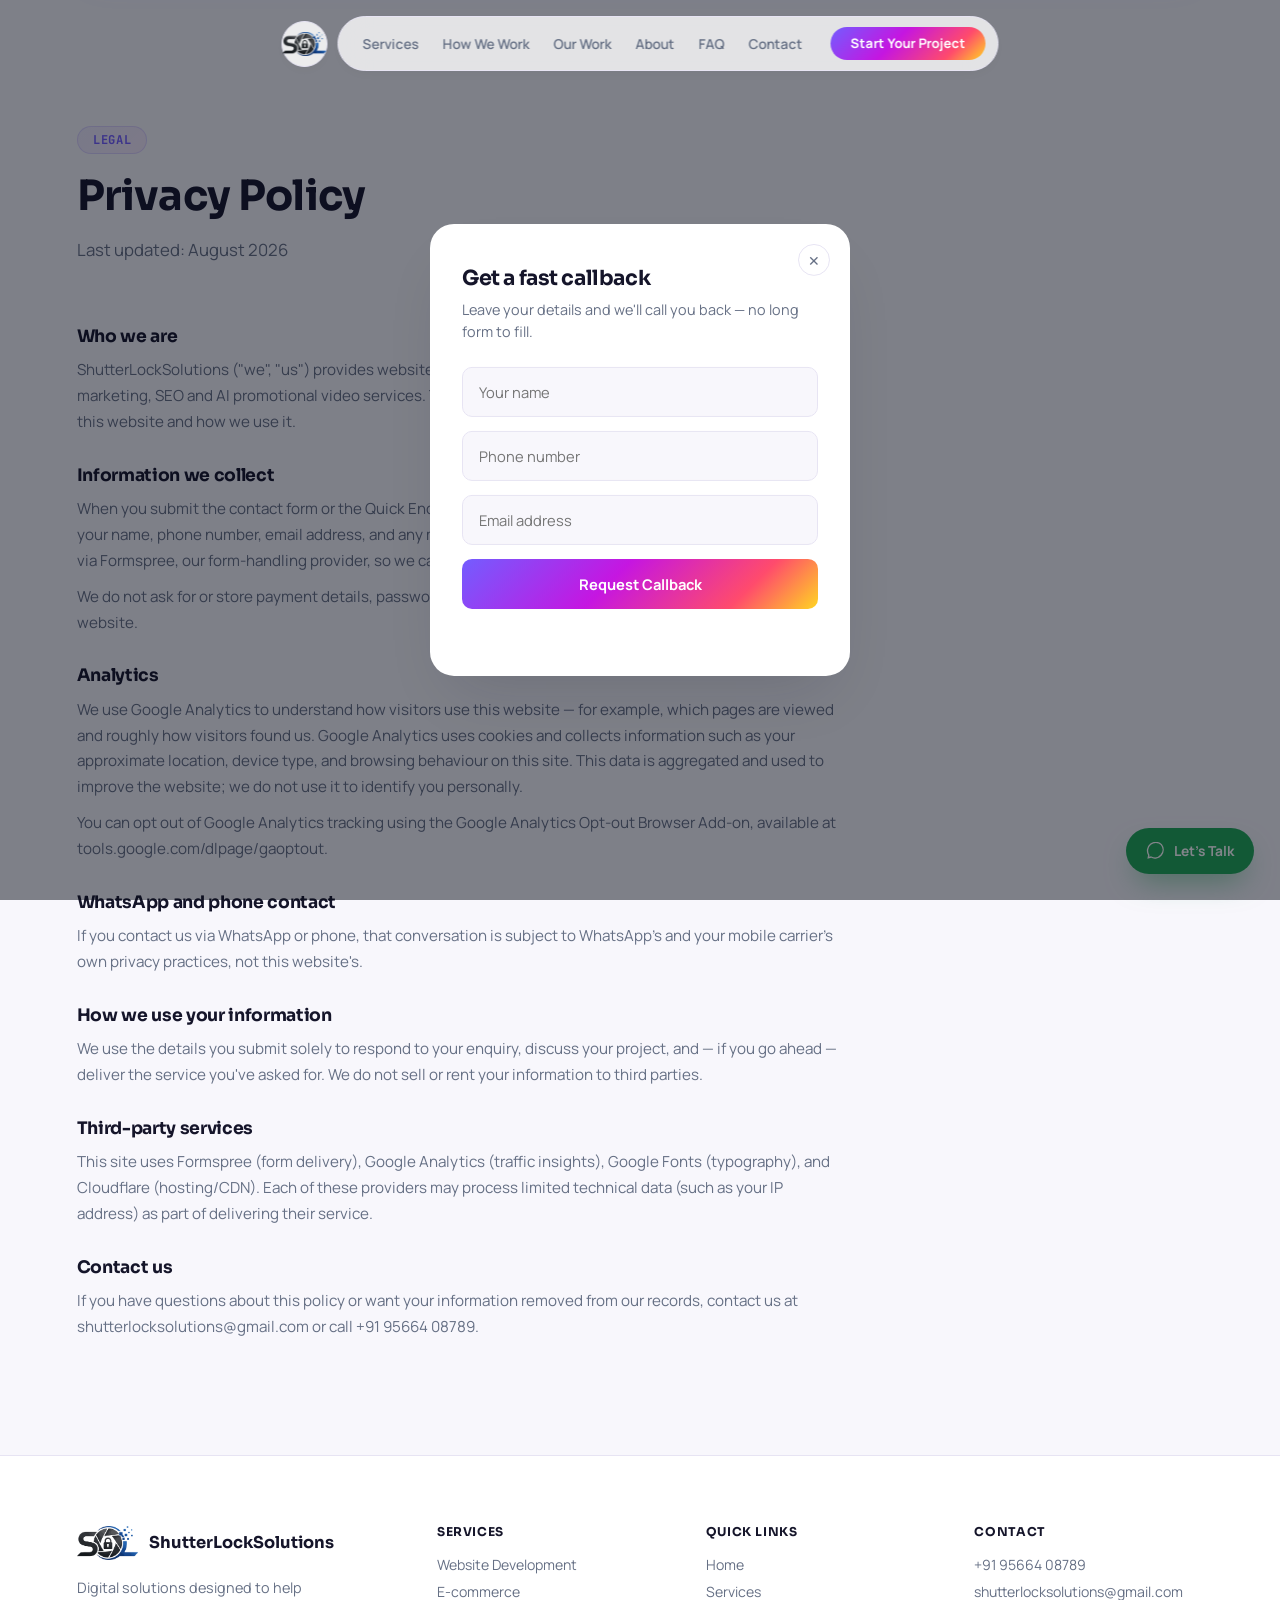
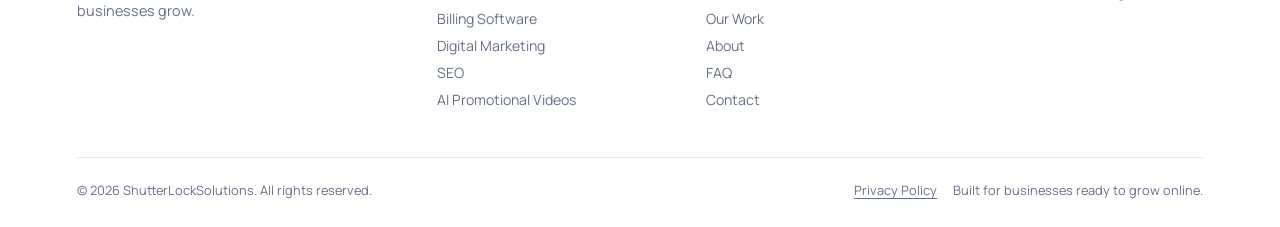
==== privacy/index.html @ b7ab76e3 "Add Privacy Policy page, custom 404 page, and GA4 event tracking" ====
<!DOCTYPE html>
<html lang="en">
<head>
<!-- Google tag (gtag.js) -->
<script async src="https://www.googletagmanager.com/gtag/js?id=G-6SQDJTYTRV"></script>
<script>
  window.dataLayer = window.dataLayer || [];
  function gtag(){dataLayer.push(arguments);}
  gtag('js', new Date());

  gtag('config', 'G-6SQDJTYTRV');
</script>
<meta charset="UTF-8">
<meta name="viewport" content="width=device-width, initial-scale=1.0, viewport-fit=cover">
<meta http-equiv="X-UA-Compatible" content="IE=edge">
<title>Privacy Policy | ShutterLockSolutions</title>
<meta name="description" content="How ShutterLockSolutions collects, uses and protects the information you share with us through this website.">
<meta name="theme-color" content="#060B16">
<link rel="canonical" href="https://shutterlocksolutions.com/privacy/">
<link rel="icon" type="image/png" href="../assets/logo-mark.png">
<meta name="robots" content="noindex, follow">

<!-- Fonts -->
<link rel="preconnect" href="https://fonts.googleapis.com">
<link rel="preconnect" href="https://fonts.gstatic.com" crossorigin>
<link href="https://fonts.googleapis.com/css2?family=Manrope:wght@400;500;600;700;800&family=Sora:wght@500;600;700;800&family=JetBrains+Mono:wght@400;500&display=swap" rel="stylesheet">

<!-- Styles -->
<link rel="stylesheet" href="../css/style.css">
</head>
<body data-page="legal">

<noscript>
  <div style="padding:40px;font-family:sans-serif;max-width:640px;margin:0 auto;text-align:center;">
    <h1>Privacy Policy</h1>
    <p>Please enable JavaScript to view this page, or contact us directly:</p>
    <p>Phone / WhatsApp: +91 95664 08789<br>Email: shutterlocksolutions@gmail.com</p>
  </div>
</noscript>

<div id="legal-mount"></div>
<div id="footer-mount"></div>

<script src="../js/config/content.config.js"></script>
<script src="../js/components/homeSections.js"></script>
<script src="../js/pages/legal.js"></script>
<script src="../js/main.js"></script>
</body>
</html>
---- css/style.css ----
/* ==========================================================================
   RESET / NORMALIZE (minimal, cross-browser safe baseline)
   ========================================================================== */
*, *::before, *::after { box-sizing: border-box; }
html, body, div, span, h1, h2, h3, h4, p, a, ul, li, form, label, button,
input, select, textarea, figure, footer, header, nav, section {
  margin: 0; padding: 0; border: 0; font-size: 100%; vertical-align: baseline;
}
html { -webkit-text-size-adjust: 100%; -ms-text-size-adjust: 100%; }
body { line-height: 1; }
ul { list-style: none; }
button, input, select, textarea {
  font-family: inherit; font-size: inherit; color: inherit;
  -webkit-appearance: none; -moz-appearance: none; appearance: none;
  background: transparent;
}
button { cursor: pointer; }
img, svg { max-width: 100%; display: block; }
a { background-color: transparent; text-decoration: none; color: inherit; }

/* ==========================================================================
   DESIGN TOKENS
   ========================================================================== */
:root{
  /* ---- Color: light studio theme ---- */
  --ink-0:#15152A;   /* dark surface — now used ONLY inside browser-mockup elements, never as a full section background */
  --ink-1:#1E1E38;
  --ink-2:#272746;
  --line-dark:rgba(255,255,255,0.09); /* borders used only inside the dark mockup elements above */
  --white:#FFFFFF;
  --paper:#F8F7FC;         /* primary page background */
  --paper-line:#E7E4F3;    /* subtle lavender border on light surfaces */
  --text-dark:#15152A;     /* primary text */
  --text-soft:#667085;     /* secondary text */
  --text-faint:#98A2B3;    /* tertiary/faint text */
  --blue:#735DFF;          /* brand violet */
  --blue-bright:#C516E1;   /* brand pink/magenta */
  --blue-dim:#5B3FE0;
  --gradient-main:linear-gradient(135deg, #735DFF 0%, #C516E1 42%, #FF4B6C 78%, #FFD522 100%);
  --gradient-soft:linear-gradient(135deg, rgba(115,93,255,0.08), rgba(197,22,225,0.06));

  /* ---- Type scale (8 steps) ---- */
  --fs-display:clamp(2.4rem, 4.6vw, 3.9rem);
  --fs-h2:clamp(1.9rem, 3.3vw, 2.6rem);
  --fs-h3:1.35rem;
  --fs-h4:1.08rem;
  --fs-body-lg:1.05rem;
  --fs-body:0.95rem;
  --fs-sm:0.87rem;
  --fs-xs:0.76rem;

  /* ---- Radius scale ---- */
  --r-sm:10px;
  --r-md:16px;
  --r-lg:24px;
  --r-pill:100px;
  --radius:16px; /* legacy alias — keep so existing rules don't break */

  /* ---- Elevation scale (soft, tuned for shadows on a light background) ---- */
  --shadow-sm:0 4px 14px -6px rgba(21,21,42,0.07);
  --shadow-md:0 16px 34px -18px rgba(21,21,42,0.12);
  --shadow-lg:0 30px 60px -24px rgba(21,21,42,0.16);
  --shadow-accent:0 14px 30px -12px rgba(115,93,255,0.35);

  /* ---- Spacing / layout ---- */
  --section-y:clamp(72px, 9vw, 130px);
  --gutter:6vw;
  --container:1600px;
  --header-h:78px;

  /* ---- Focus ---- */
  --focus-ring:2px solid var(--blue);
}

html{ -webkit-scroll-behavior: smooth; scroll-behavior: smooth; }
section[id], div[id]{ scroll-margin-top: var(--header-h); }

body{
  font-family:'Manrope',-apple-system,BlinkMacSystemFont,'Segoe UI',Roboto,Helvetica,Arial,sans-serif;
  background:var(--paper);
  color:var(--text-dark);
  overflow-x:hidden;
  -webkit-font-smoothing:antialiased;
  -moz-osx-font-smoothing:grayscale;
  text-rendering:optimizeLegibility;
}
h1,h2,h3,h4,.disp{ font-family:'Sora',-apple-system,BlinkMacSystemFont,sans-serif; letter-spacing:-0.02em; }
.mono{ font-family:'JetBrains Mono',Consolas,Menlo,monospace; letter-spacing:0.06em; text-transform:uppercase; }
::selection{ background:var(--blue); color:#fff; }

a:focus-visible, button:focus-visible, input:focus-visible, textarea:focus-visible, select:focus-visible{
  outline:var(--focus-ring); outline-offset:3px;
}
/* Fallback focus ring for browsers without :focus-visible support */
a:focus, button:focus, input:focus, textarea:focus, select:focus{
  outline:var(--focus-ring); outline-offset:3px;
}

@media (prefers-reduced-motion: reduce){
  *{ animation-duration:.01ms !important; animation-iteration-count:1 !important; transition-duration:.01ms !important; transition-delay:0s !important; scroll-behavior:auto !important; }
}

.wrap{ max-width:var(--container); margin:0 auto; padding-left:var(--gutter); padding-right:var(--gutter); }

/* Every full-width section shares the same vertical rhythm. Horizontal
   padding uses max() so the section keeps its full-bleed background while
   its content stays within one container width on very wide screens.
   This is grid/flex-safe (unlike constraining children with max-width). */
.problem, .services, .quiz, .why, .work, .transform, .faq, .contact, .process, .cta-section, .hero{
  padding-left:max(var(--gutter), calc((100% - var(--container)) / 2));
  padding-right:max(var(--gutter), calc((100% - var(--container)) / 2));
}
.problem, .services, .quiz, .why, .work, .transform, .faq, .contact, .process{
  padding-top:var(--section-y); padding-bottom:var(--section-y);
}

/* ==========================================================================
   NAV
   ========================================================================== */
header{
  position:fixed; top:16px; left:50%; z-index:200;
  transform:translateX(-50%);
  display:-webkit-flex; display:flex;
  -webkit-align-items:center; align-items:center;
  gap:10px;
  max-width:94vw;
}
.pill-logo{
  display:-webkit-flex; display:flex; align-items:center; justify-content:center; flex-shrink:0;
  width:46px; height:46px; border-radius:50%;
  background:rgba(255,255,255,0.85); -webkit-backdrop-filter:blur(16px); backdrop-filter:blur(16px);
  border:1px solid var(--paper-line); box-shadow:var(--shadow-sm);
}
.pill-logo .logo-mark{ height:24px; }
.pill-nav{
  display:-webkit-flex; display:flex; align-items:center; gap:28px;
  background:rgba(255,255,255,0.78); -webkit-backdrop-filter:blur(16px); backdrop-filter:blur(16px);
  border:1px solid var(--paper-line); box-shadow:var(--shadow-sm);
  border-radius:100px; padding:10px 12px 10px 24px;
}
.logo{ display:-webkit-flex; display:flex; -webkit-align-items:center; align-items:center; gap:11px; font-family:'Sora',sans-serif; font-weight:700; font-size:1.02rem; color:var(--text-dark); }
.logo-mark{ height:34px; width:auto; object-fit:contain; position:relative; flex-shrink:0; }
nav.desknav ul{ display:-webkit-flex; display:flex; gap:24px; }
nav.desknav a{ font-size:0.85rem; font-weight:600; color:var(--text-soft); transition:color .25s; position:relative; padding-bottom:2px; white-space:nowrap; }
nav.desknav a:hover{ color:var(--text-dark); }
nav.desknav a::after{
  content:''; position:absolute; left:0; bottom:-4px; width:0; height:1.5px; background:var(--blue-bright);
  transition:width .3s cubic-bezier(.16,.8,.24,1);
}
nav.desknav a:hover::after{ width:100%; }
.nav-right{ display:-webkit-flex; display:flex; -webkit-align-items:center; align-items:center; gap:14px; }
.nav-cta{
  background:var(--gradient-main); color:#fff; padding:10px 20px; border-radius:100px; font-weight:700; font-size:0.82rem;
  transition:filter .25s ease, transform .25s ease; white-space:nowrap;
}
.nav-cta:hover{ filter:brightness(1.08); transform:translateY(-2px); }
.burger{ display:none; flex-direction:column; gap:5px; background:none; border:none; padding:8px; }
.burger span{ width:22px; height:2px; background:var(--text-dark); display:block; }
.mobile-menu{
  position:fixed; inset:0; background:var(--white); z-index:300;
  display:-webkit-flex; display:flex; flex-direction:column;
  padding:26px 6vw; transform:translateY(-100%);
  transition:transform .4s cubic-bezier(.2,.8,.2,1);
}
.mobile-menu.open{ transform:translateY(0); }
.mobile-menu .mtop{ display:-webkit-flex; display:flex; justify-content:space-between; align-items:center; margin-bottom:60px; }
.mobile-menu ul{ display:-webkit-flex; display:flex; flex-direction:column; gap:26px; }
.mobile-menu a{ font-family:'Sora',sans-serif; font-size:1.7rem; font-weight:600; color:var(--text-dark); }
.mobile-menu .mcta{ margin-top:auto; text-align:center; }
.close-x{ background:none; border:none; color:var(--text-dark); font-size:1.6rem; padding:8px; }

/* ==========================================================================
   HERO
   ========================================================================== */
.hero{
  position:relative; background:var(--paper); color:var(--text-dark);
  padding-top:calc(var(--header-h) + 48px); padding-bottom:var(--section-y); overflow:hidden;
  display:-webkit-grid; display:grid;
  grid-template-columns:1.02fr 0.98fr; gap:clamp(32px, 5vw, 72px); align-items:center;
  perspective:1200px;
}
.hero::before{
  content:''; position:absolute; inset:0;
  background:
    radial-gradient(ellipse 60% 50% at 82% 18%, rgba(115,93,255,0.14), transparent 60%),
    radial-gradient(ellipse 50% 40% at 8% 90%, rgba(197,22,225,0.08), transparent 60%);
  pointer-events:none;
}
.hero-grid-lines{
  position:absolute; inset:0;
  background-image:linear-gradient(rgba(21,21,42,0.04) 1px, transparent 1px), linear-gradient(90deg, rgba(21,21,42,0.04) 1px, transparent 1px);
  background-size:56px 56px;
  -webkit-mask-image:linear-gradient(to bottom, black, transparent 85%);
  mask-image:linear-gradient(to bottom, black, transparent 85%);
  pointer-events:none;
}
.hero-copy{ position:relative; z-index:2; }
.eyebrow{
  display:-webkit-inline-flex; display:inline-flex; align-items:center; gap:9px;
  font-size:var(--fs-xs); font-weight:700; color:var(--blue-bright);
  padding:8px 16px; border:1px solid rgba(197,22,225,0.30); border-radius:var(--r-pill);
  background:rgba(115,93,255,0.10); margin-bottom:26px;
}
.eyebrow::before{ content:''; width:6px; height:6px; border-radius:50%; background:var(--blue-bright); flex-shrink:0; }
.hero h1{ font-size:var(--fs-display); font-weight:700; line-height:1.06; letter-spacing:-0.025em; margin-bottom:24px; }
/* The rotating service name behaves as its own stable block rather than an
   inline continuation of "...stronger" — it always starts a fresh line
   (display:flex is block-level) and reserves height for two lines using
   the same font-size token and line-height as the headline itself, so
   1-line names (e.g. "SEO") and 2-3 word names (e.g. "AI Promotional
   Videos") both sit centered in the same stable box instead of causing
   the lead paragraph and CTAs below to jump vertically on rotation. */
.hero h1 .accent{
  background:var(--gradient-main); -webkit-background-clip:text; background-clip:text; -webkit-text-fill-color:transparent; color:var(--blue-bright);
  display:-webkit-flex; display:flex; align-items:center;
  line-height:1.06; min-height:calc(var(--fs-display) * 1.06 * 2);
  text-wrap:balance;
  transition:opacity .26s ease, transform .26s ease;
}
.hero h1 .accent.swap-out{ opacity:0; transform:translateY(6px); }
.hero p.lead{ font-size:var(--fs-body-lg); color:var(--text-soft); max-width:500px; line-height:1.7; margin-bottom:34px; }
.hero-actions{ display:-webkit-flex; display:flex; gap:14px; flex-wrap:wrap; margin-bottom:40px; }
.btn-primary{
  background:var(--gradient-main); color:#fff; padding:16px 30px; border-radius:var(--r-pill); font-weight:700; font-size:var(--fs-sm);
  display:-webkit-inline-flex; display:inline-flex; align-items:center; gap:9px;
  transition:transform .3s ease, box-shadow .3s ease, filter .3s ease;
  box-shadow:var(--shadow-accent); border:none;
}
.btn-primary:hover{ filter:brightness(1.08); transform:translateY(-3px); }
.btn-primary:active{ transform:translateY(-1px) scale(.98); }
.btn-outline{
  padding:16px 26px; border-radius:var(--r-pill); font-weight:700; font-size:var(--fs-sm);
  border:1px solid var(--paper-line); color:var(--text-dark); background:var(--white);
  transition:border-color .3s, background .3s, transform .2s ease;
  display:inline-block;
}
.btn-outline:hover{ border-color:var(--blue); background:var(--gradient-soft); }
.btn-outline:active{ transform:scale(.98); }
/* Capability row — reads as a credibility strip under the CTAs. */
.hero-services-inline{
  display:-webkit-flex; display:flex; flex-wrap:wrap; gap:10px 20px;
  padding-top:26px; border-top:1px solid var(--paper-line);
}
.hero-services-inline span{ font-size:var(--fs-xs); color:var(--text-soft); display:-webkit-flex; display:flex; align-items:center; gap:8px; }
.hero-services-inline span::before{ content:''; width:4px; height:4px; border-radius:50%; background:var(--blue-bright); flex-shrink:0; }

.hero-visual{ position:relative; z-index:2; height:auto; transform-style:preserve-3d; transition:transform .3s ease-out; will-change:transform; }
/* Soft focal glow behind the mockup — one controlled decorative element. */
.hero-glow{
  position:absolute; top:6%; right:2%; width:70%; height:70%;
  background:radial-gradient(circle at 50% 50%, rgba(115,93,255,0.16), transparent 68%);
  filter:blur(38px); pointer-events:none;
}
.stack-card{
  position:absolute; border-radius:var(--r-lg); background:var(--ink-2); border:1px solid rgba(255,255,255,0.12);
  box-shadow:var(--shadow-lg);
}
.card-site{
  width:78%; height:298px; top:2%; right:0; overflow:hidden; z-index:2;
  animation:card-fade-in .7s cubic-bezier(.16,.8,.24,1) both, float1 7s ease-in-out infinite;
}
/* Browser chrome makes the mockup read as a real website, not an abstract box. */
.browser-bar{
  display:-webkit-flex; display:flex; align-items:center; gap:12px;
  padding:12px 16px; border-bottom:1px solid rgba(255,255,255,0.09);
  background:rgba(255,255,255,0.03);
}
.browser-dots{ display:-webkit-flex; display:flex; gap:6px; flex-shrink:0; }
.browser-dots span{ width:9px; height:9px; border-radius:50%; background:rgba(255,255,255,0.16); }
.browser-url{
  flex:1; font-family:'JetBrains Mono',monospace; font-size:0.62rem; color:rgba(255,255,255,0.42);
  background:rgba(255,255,255,0.05); border-radius:var(--r-pill); padding:5px 12px;
  white-space:nowrap; overflow:hidden; text-overflow:ellipsis; text-transform:none; letter-spacing:0;
}
.site-body{ padding:20px; }
.card-site .bl, .svc-visual .bl, .card-mobile .bl{ display:block; height:10px; border-radius:5px; background:rgba(255,255,255,0.09); margin-bottom:10px; }
.card-site .bl.w60, .svc-visual .bl.w60{ width:60%; } .card-site .bl.w80, .svc-visual .bl.w80{ width:80%; } .card-site .bl.w40, .svc-visual .bl.w40{ width:40%; }
.card-site .bl.w20, .svc-visual .bl.w20{ width:20%; } .card-site .bl.w30, .svc-visual .bl.w30{ width:30%; }
.card-site .hero-block, .svc-visual .hero-block{
  height:120px; border-radius:var(--r-sm); background:linear-gradient(135deg, rgba(115,93,255,0.35), rgba(115,93,255,0.06));
  margin-top:18px; border:1px solid rgba(197,22,225,0.25); position:relative; overflow:hidden;
  display:-webkit-flex; display:flex; align-items:center; justify-content:center;
}
.card-site .hero-block::before{
  content:'';
  width:80%; height:44px;
  background-image:url("data:image/svg+xml;charset=UTF-8,%3Csvg xmlns='http://www.w3.org/2000/svg' viewBox='0 0 200 60'%3E%3Cpolyline points='0,45 30,38 55,42 80,22 105,28 130,10 160,16 200,4' fill='none' stroke='%23C516E1' stroke-width='3' stroke-linecap='round' stroke-linejoin='round'/%3E%3Ccircle cx='200' cy='4' r='5' fill='%23C516E1'/%3E%3C/svg%3E");
  background-repeat:no-repeat; background-size:contain; background-position:center; opacity:0.9;
}

/* Small gradient artwork sitting behind the ecosystem — the "subtle
   gradient artwork" layer, kept out of the way of the platforms. */
.hero-blob{
  position:absolute; width:210px; height:210px; border-radius:50%;
  background:conic-gradient(from 140deg, rgba(255,213,34,0.22), rgba(255,75,108,0.16), rgba(197,22,225,0.2), rgba(115,93,255,0.2));
  filter:blur(30px); opacity:0.7; top:-6%; left:6%; z-index:1;
}

/* ==========================================================================
   HERO VISUAL — Business Growth ecosystem illustration
   ========================================================================== */
.hero-ecosystem-img{
  position:relative; z-index:2; display:block; width:100%; height:auto;
  filter:drop-shadow(0 24px 40px rgba(21,21,42,0.16));
  animation:card-fade-in .8s cubic-bezier(.16,.8,.24,1) both, hero-img-float 8s ease-in-out infinite;
}
@keyframes hero-img-float{ 0%,100%{ translate:0 0; } 50%{ translate:0 -12px; } }
@media (max-width:980px){
  .hero-ecosystem-img{ max-width:520px; margin:0 auto; animation:card-fade-in .6s ease both; }
}
/* ---- Service-specific hero mockups (one per service icon) ---- */
/* E-commerce: product grid + cart bar */
.sv-mock-products{ display:-webkit-grid; display:grid; grid-template-columns:repeat(3,1fr); gap:10px; margin-bottom:14px; }
.sv-mock-product{ background:rgba(255,255,255,0.04); border:1px solid rgba(255,255,255,0.08); border-radius:var(--r-sm); padding:9px; display:-webkit-flex; display:flex; flex-direction:column; gap:6px; }
.sv-mock-thumb{ display:block; height:38px; border-radius:6px; background:linear-gradient(135deg, rgba(115,93,255,0.35), rgba(197,22,225,0.15)); }
.sv-mock-cartbar{ display:-webkit-flex; display:flex; align-items:center; justify-content:space-between; padding-top:14px; border-top:1px solid rgba(255,255,255,0.08); }
.sv-mock-pill{ width:74px; height:20px; border-radius:var(--r-pill); background:var(--gradient-main); display:block; }

/* Billing: invoice rows + total */
.sv-mock-invoice{ display:-webkit-flex; display:flex; flex-direction:column; gap:12px; margin-bottom:16px; }
.sv-mock-invoice-row{ display:-webkit-flex; display:flex; align-items:center; justify-content:space-between; }
.sv-mock-invoice-total{ display:-webkit-flex; display:flex; align-items:center; justify-content:space-between; padding-top:14px; border-top:1px solid rgba(255,255,255,0.08); }

/* Digital Marketing: social post grid */
.sv-mock-social-grid{ display:-webkit-grid; display:grid; grid-template-columns:repeat(2,1fr); gap:10px; }
.sv-mock-social-card{ background:rgba(255,255,255,0.04); border:1px solid rgba(255,255,255,0.08); border-radius:var(--r-sm); padding:9px; }
.sv-mock-social-media{ display:block; height:46px; border-radius:6px; margin-bottom:8px; background:linear-gradient(135deg, rgba(197,22,225,0.32), rgba(255,213,34,0.18)); }
.sv-mock-social-meta{ display:-webkit-flex; display:flex; align-items:center; justify-content:space-between; gap:8px; }
.sv-mock-heart{ width:12px; height:12px; border-radius:50%; background:var(--blue-bright); flex-shrink:0; opacity:.8; }

/* SEO: search bar + ranked results */
.sv-mock-searchbar{
  display:-webkit-flex; display:flex; align-items:center; gap:10px;
  background:rgba(255,255,255,0.05); border:1px solid rgba(255,255,255,0.1); border-radius:var(--r-pill);
  padding:10px 16px; margin-bottom:16px;
}
.sv-mock-search-icon{ width:14px; height:14px; border-radius:50%; border:2px solid rgba(255,255,255,0.4); flex-shrink:0; }
.sv-mock-results{ display:-webkit-flex; display:flex; flex-direction:column; gap:14px; }
.sv-mock-result{ display:-webkit-flex; display:flex; align-items:flex-start; gap:12px; }
.sv-mock-result-text{ flex:1; min-width:0; }
.sv-mock-rank{
  width:22px; height:22px; border-radius:7px; background:var(--gradient-main); color:#fff; flex-shrink:0;
  display:-webkit-flex; display:flex; align-items:center; justify-content:center;
  font-family:'JetBrains Mono',monospace; font-size:0.68rem; font-weight:700;
}

/* AI Promotional Videos: video frame + waveform */
.sv-mock-videoframe{
  height:120px; border-radius:var(--r-sm); margin-bottom:16px;
  background:linear-gradient(135deg, rgba(115,93,255,0.25), rgba(197,22,225,0.12));
  border:1px solid rgba(255,255,255,0.1);
  display:-webkit-flex; display:flex; align-items:center; justify-content:center;
}
.sv-mock-play{
  width:44px; height:44px; border-radius:50%; background:var(--gradient-main);
  display:-webkit-flex; display:flex; align-items:center; justify-content:center;
  box-shadow:var(--shadow-accent);
}
.sv-mock-waveform{ display:-webkit-flex; display:flex; align-items:center; gap:4px; height:34px; }
.sv-mock-waveform i{ flex:1; background:linear-gradient(to top, var(--blue), var(--blue-bright)); border-radius:3px; opacity:.85; }
/* Three small supporting capability labels — deliberately lightweight
   (not dashboard-style boxes) so the browser mockup stays the one clear
   focal point. Positioned around it without overlapping the copy column. */


@keyframes float1{ 0%,100%{transform:translateY(0);} 50%{transform:translateY(-10px);} }
@keyframes float2{ 0%,100%{transform:translateY(0);} 50%{transform:translateY(8px);} }
@keyframes float3{ 0%,100%{transform:translateY(0);} 50%{transform:translateY(-7px);} }

/* ==========================================================================
   VALUE STRIP
   ========================================================================== */
.value-strip{ background:var(--paper); border-top:1px solid var(--paper-line); padding:30px 0 70px; overflow:hidden; }
.value-strip .wrap{ padding-left:6vw; padding-right:6vw; }
.value-strip .vs-inner{ text-align:center; margin-bottom:34px; }
.value-strip h2{ color:var(--text-dark); font-size:1.4rem; font-weight:600; }

.marquee-wrap{
  overflow:hidden;
  -webkit-mask-image:linear-gradient(to right, transparent, black 8%, black 92%, transparent);
  mask-image:linear-gradient(to right, transparent, black 8%, black 92%, transparent);
}
.marquee-track{
  display:-webkit-flex; display:flex; gap:16px; width:-webkit-max-content; width:max-content;
  animation:marquee-scroll 26s linear infinite;
}
.marquee-track:hover{ animation-play-state:paused; }
@keyframes marquee-scroll{ from{ transform:translateX(0); } to{ transform:translateX(-50%); } }
.marquee-card{
  display:-webkit-inline-flex; display:inline-flex; align-items:center; gap:10px; flex-shrink:0;
  padding:14px 26px 14px 18px; border-radius:100px; border:1px solid var(--paper-line);
  background:var(--white); color:var(--text-dark); font-size:0.88rem; font-weight:600;
  white-space:nowrap; transition:border-color .3s ease, background .3s ease; box-shadow:var(--shadow-sm);
}
.marquee-card:hover{ border-color:rgba(197,22,225,0.4); background:var(--gradient-soft); }
.marquee-card-num{
  font-family:'JetBrains Mono',monospace; font-size:0.68rem; font-weight:600; color:var(--blue-bright);
  width:22px; height:22px; border-radius:50%; background:rgba(197,22,225,0.12);
  display:-webkit-flex; display:flex; align-items:center; justify-content:center; flex-shrink:0;
}
@media (prefers-reduced-motion: reduce){
  .marquee-track{ animation:none; flex-wrap:wrap; width:auto; }
}

/* ==========================================================================
   PROBLEM -> SOLUTION
   ========================================================================== */
.problem{ background:var(--paper); }
.p-head{ max-width:720px; margin-bottom:clamp(40px, 5vw, 64px); }
.p-head .tag{
  color:var(--blue); font-size:var(--fs-xs); font-weight:700; margin-bottom:18px;
  display:-webkit-inline-flex; display:inline-flex; align-items:center;
  padding:7px 15px; border-radius:var(--r-pill);
  background:var(--gradient-soft); border:1px solid rgba(115,93,255,0.18);
}
.p-head h2, .p-head h1{ font-size:var(--fs-h2); font-weight:700; line-height:1.16; color:var(--text-dark); letter-spacing:-0.02em; }
.p-head p{ color:var(--text-soft); margin-top:16px; font-size:var(--fs-body-lg); line-height:1.65; }
/* Centered section headers keep the tag pill centered too. */
.services .p-head, .quiz .p-head, .work .p-head, .transform .p-head, .faq .p-head{ text-align:center; }
.problem-grid{ display:-webkit-grid; display:grid; grid-template-columns:1fr 1fr; gap:1px; background:var(--paper-line); border:1px solid var(--paper-line); border-radius:var(--radius); overflow:hidden; margin-bottom:40px; }
.problem-item{ background:#fff; padding:26px 28px; display:-webkit-flex; display:flex; align-items:flex-start; gap:14px; }
.problem-item .x{ width:22px; height:22px; border-radius:50%; background:rgba(220,38,38,0.08); color:#DC2626; flex-shrink:0; display:-webkit-flex; display:flex; align-items:center; justify-content:center; font-size:0.75rem; font-weight:800; margin-top:2px; }
.problem-item p{ font-size:0.95rem; color:var(--text-soft); font-weight:600; line-height:1.5; }
.solution-banner{
  background:var(--white); border:1px solid var(--paper-line); box-shadow:var(--shadow-md);
  border-radius:var(--r-lg); padding:44px 40px;
  display:-webkit-flex; display:flex; align-items:center; justify-content:space-between; gap:24px; flex-wrap:wrap;
  position:relative; overflow:hidden;
}
.solution-banner::before{ content:''; position:absolute; top:0; left:8%; right:8%; height:3px; background:var(--gradient-main); border-radius:var(--r-pill); }
.solution-banner h3{ color:var(--text-dark); font-size:1.5rem; font-weight:700; max-width:520px; }
.solution-banner span{ color:var(--blue-bright); }

/* ==========================================================================
   SERVICES
   ========================================================================== */
.services{ background:#fff; border-top:1px solid var(--paper-line); border-bottom:1px solid var(--paper-line); }
.services .p-head{ margin-left:auto; margin-right:auto; text-align:center; }

/* True asymmetric bento: one large featured card, a medium-wide card, two
   small stacked cards, and two more medium-wide cards below — not six
   equal boxes in a uniform 3x2 grid. Sizing is assigned by position
   (nth-child) rather than a per-card flag, so the composition is a single
   deliberate layout rather than a repeatable card style. */
.service-grid{
  display:-webkit-grid; display:grid;
  grid-template-columns:repeat(4, 1fr);
  grid-auto-rows:minmax(140px, auto);
  align-items:stretch;
  gap:20px;
}
.service-card:nth-child(1){ grid-column:span 2; grid-row:span 2; } /* Website Development — large anchor */
.service-card:nth-child(2){ grid-column:span 2; grid-row:span 1; } /* E-commerce — medium-wide */
.service-card:nth-child(3){ grid-column:span 1; grid-row:span 1; } /* Billing — small */
.service-card:nth-child(4){ grid-column:span 1; grid-row:span 1; } /* Marketing — small */
.service-card:nth-child(5){ grid-column:span 2; grid-row:span 1; } /* SEO — medium-wide */
.service-card:nth-child(6){ grid-column:span 2; grid-row:span 1; } /* AI Video — medium-wide */

.service-card{
  position:relative; overflow:hidden;
  display:-webkit-flex; display:flex; flex-direction:column;
  padding:26px 26px 24px;
  background:#fff; border:1px solid var(--paper-line); border-radius:var(--r-lg);
  box-shadow:var(--shadow-sm);
  transition:transform .35s cubic-bezier(.16,.8,.24,1), box-shadow .35s cubic-bezier(.16,.8,.24,1), border-color .35s ease;
}
/* Visual anchor: a dark mini UI mockup unique to each service, so the
   card's main visual object is a piece of product UI, not the heading. */
.svc-visual{
  position:relative; background:var(--ink-2); border:1px solid rgba(255,255,255,0.08);
  border-radius:var(--r-md); padding:16px; margin-bottom:18px; overflow:hidden;
}
.service-card:nth-child(1) .svc-visual{ flex:1; min-height:200px; padding:22px; margin-bottom:22px; }
.service-card:nth-child(2) .svc-visual,
.service-card:nth-child(5) .svc-visual,
.service-card:nth-child(6) .svc-visual{ min-height:112px; }
.service-card:nth-child(3) .svc-visual,
.service-card:nth-child(4) .svc-visual{ min-height:0; padding:12px; }
.service-card:nth-child(1) h3{ font-size:var(--fs-h3); }
.service-card:nth-child(3) p, .service-card:nth-child(4) p{ margin-bottom:14px; }
.service-card:nth-child(3) .svc-top, .service-card:nth-child(4) .svc-top{ margin-bottom:14px; }
/* Decorative corner accent — appears on hover, shared by all six cards so
   none of them reads as a different colour or style. */
.service-card::after{
  content:''; position:absolute; top:0; right:0; width:120px; height:120px;
  background:radial-gradient(circle at 100% 0%, rgba(115,93,255,0.14), transparent 70%);
  opacity:0; transition:opacity .35s ease; pointer-events:none;
}
.service-card:hover{ transform:translateY(-6px); box-shadow:var(--shadow-md); border-color:rgba(115,93,255,0.28); }
.service-card:hover::after{ opacity:1; }

.svc-top{
  display:-webkit-flex; display:flex; align-items:center; justify-content:space-between;
  margin-bottom:22px;
}
.svc-badge{
  width:46px; height:46px; border-radius:14px; background:var(--gradient-main); color:#fff;
  display:-webkit-flex; display:flex; align-items:center; justify-content:center; flex-shrink:0;
  box-shadow:var(--shadow-accent);
  transition:transform .35s cubic-bezier(.16,.8,.24,1);
}
.service-card:hover .svc-badge{ transform:scale(1.06) rotate(-4deg); }
.svc-num{ font-family:'JetBrains Mono',monospace; font-size:var(--fs-xs); color:var(--text-faint); font-weight:600; }

.service-card h3{ font-size:var(--fs-h4); font-weight:700; color:var(--text-dark); margin-bottom:10px; letter-spacing:-0.01em; }
.service-card p{ font-size:var(--fs-body); color:var(--text-soft); line-height:1.6; margin-bottom:22px; }

.svc-link{
  margin-top:auto;
  display:-webkit-inline-flex; display:inline-flex; align-items:center; gap:8px;
  font-size:var(--fs-sm); font-weight:700; color:var(--blue);
  transition:gap .3s ease;
}
.service-card:hover .svc-link{ gap:12px; }
.svc-arrow{ display:-webkit-flex; display:flex; align-items:center; }

/* Featured card: the most-requested service gets a tinted surface and a
   gradient top edge. Emphasis only — same structure, spacing and type as
   the rest, so the other five never look secondary. */
.service-card.is-featured{ background:linear-gradient(180deg, rgba(115,93,255,0.05), #fff 55%); border-color:rgba(115,93,255,0.22); }
.service-card.is-featured::before{
  content:''; position:absolute; top:0; left:0; right:0; height:3px;
  background:var(--gradient-main);
}

@media (max-width:980px){
  .service-grid{ grid-template-columns:repeat(2, 1fr); grid-auto-rows:auto; gap:18px; }
  .service-card:nth-child(1){ grid-column:span 2; grid-row:auto; }
  .service-card:nth-child(2),
  .service-card:nth-child(5),
  .service-card:nth-child(6){ grid-column:span 2; grid-row:auto; }
  .service-card:nth-child(3), .service-card:nth-child(4){ grid-column:span 1; grid-row:auto; }
  .service-card:nth-child(1) .svc-visual{ min-height:180px; }
}
@media (max-width:640px){
  .service-grid{ grid-template-columns:1fr; }
  .service-card, .service-card:nth-child(1), .service-card:nth-child(2),
  .service-card:nth-child(3), .service-card:nth-child(4),
  .service-card:nth-child(5), .service-card:nth-child(6){ grid-column:span 1; grid-row:auto; }
  .service-card{ padding:24px 22px 22px; }
  .service-card:nth-child(1) .svc-visual{ min-height:160px; }
}

/* ==========================================================================
   WHY US
   ========================================================================== */
/* ==========================================================================
   QUIZ — "Which service do I need?"
   ========================================================================== */
.quiz{ background:#fff; border-top:1px solid var(--paper-line); border-bottom:1px solid var(--paper-line); }
.quiz .p-head{ margin-left:auto; margin-right:auto; text-align:center; margin-bottom:44px; }
.quiz-card{
  max-width:620px; margin:0 auto; background:#fff; border:1px solid var(--paper-line);
  border-radius:var(--r-lg); padding:44px 38px; box-shadow:var(--shadow-md);
}
.quiz-progress{ display:-webkit-flex; display:flex; gap:8px; justify-content:center; margin-bottom:24px; }
.quiz-progress .dot{ width:8px; height:8px; border-radius:50%; background:var(--paper-line); transition:background .3s ease, transform .3s ease; }
.quiz-progress .dot.active{ background:var(--blue); transform:scale(1.3); }
.quiz-question{ font-size:1.2rem; font-weight:700; color:var(--text-dark); text-align:center; margin-bottom:24px; }
.quiz-options{ display:-webkit-flex; display:flex; flex-direction:column; gap:12px; }
.quiz-option{
  width:100%; text-align:left; padding:16px 20px; border-radius:12px; border:1px solid var(--paper-line);
  background:#fff; font-size:0.95rem; font-weight:600; color:var(--text-dark);
  transition:border-color .25s ease, background .25s ease, transform .2s ease;
}
.quiz-option:hover{ border-color:var(--blue); background:rgba(115,93,255,0.04); }
.quiz-option:active{ transform:scale(.98); }
.quiz-result{ text-align:center; }
.quiz-result h3{ font-size:1.5rem; font-weight:700; color:var(--text-dark); margin-bottom:12px; }
.quiz-result p{ font-size:0.95rem; color:var(--text-soft); line-height:1.6; margin-bottom:28px; }
.quiz-result-actions{ display:-webkit-flex; display:flex; gap:12px; justify-content:center; flex-wrap:wrap; margin-bottom:20px; }
.btn-outline-dark{
  padding:16px 26px; border-radius:100px; font-weight:700; font-size:0.92rem;
  border:1px solid var(--paper-line); color:var(--text-dark); transition:border-color .3s, background .3s, transform .2s ease;
  display:inline-block;
}
.btn-outline-dark:hover{ border-color:var(--blue); background:rgba(115,93,255,0.04); }
.btn-outline-dark:active{ transform:scale(.98); }
.quiz-retake{ font-size:0.85rem; color:var(--text-faint); font-weight:600; text-decoration:underline; text-underline-offset:3px; }
.quiz-retake:hover{ color:var(--blue); }
@media (max-width:560px){
  .quiz-card{ padding:28px 22px; }
  .quiz-result-actions{ flex-direction:column; }
  .quiz-result-actions a{ width:100%; text-align:center; }
}

.why{ background:var(--paper); }
.why-grid{ display:-webkit-grid; display:grid; grid-template-columns:repeat(4,1fr); gap:24px; }
.why-card{
  background:#fff; border:1px solid var(--paper-line); border-radius:var(--r-lg); padding:36px 30px;
  box-shadow:var(--shadow-sm);
  transition:transform .35s cubic-bezier(.16,.8,.24,1), box-shadow .35s cubic-bezier(.16,.8,.24,1), border-color .35s ease;
}
.why-card:hover{ transform:translateY(-6px); box-shadow:var(--shadow-md); border-color:rgba(115,93,255,0.25); }
.why-card .wn{
  font-family:'JetBrains Mono',monospace; font-size:var(--fs-xs); font-weight:700; color:#fff;
  width:40px; height:40px; border-radius:12px; background:var(--gradient-main);
  display:-webkit-flex; display:flex; align-items:center; justify-content:center;
  margin-bottom:22px; box-shadow:var(--shadow-accent);
}
.why-card h3{ font-size:var(--fs-h4); font-weight:700; color:var(--text-dark); margin-bottom:10px; }
.why-card p{ font-size:0.9rem; color:var(--text-soft); line-height:1.55; }

/* ==========================================================================
   PROCESS
   ========================================================================== */
.process{ background:var(--paper); color:var(--text-dark); }
.process .p-head{ margin-left:auto; margin-right:auto; text-align:center; }
.process .p-head h2{ color:var(--text-dark); }
.process .p-head .tag{
  color:var(--blue-bright);
  background:rgba(197,22,225,0.08);
  border-color:rgba(197,22,225,0.22);
}

/* An editorial journey, not four identical cards: a single connecting
   line runs the full width, each node sits directly on it, and alternating
   cards float above/below the line — the vertical offset itself encodes
   step order, which a flat row of equal cards can't. */
.process-track{
  position:relative;
  display:-webkit-grid; display:grid; grid-template-columns:repeat(4,1fr); gap:20px;
  list-style:none; counter-reset:none;
  padding-top:26px;
}
.process-track::before{
  content:''; position:absolute; top:calc(26px + 22px); left:2%; right:2%; height:1.5px;
  background:linear-gradient(90deg, rgba(197,22,225,0.06), rgba(197,22,225,0.4) 15%, rgba(197,22,225,0.4) 85%, rgba(197,22,225,0.06));
}
.process-node{
  position:relative;
  background:var(--white); border:1px solid var(--paper-line); box-shadow:var(--shadow-sm);
  border-radius:var(--r-lg); padding:28px 24px 26px;
  transition:transform .35s cubic-bezier(.16,.8,.24,1), box-shadow .35s ease, border-color .35s ease;
}
.process-node:hover{ transform:translateY(-5px); box-shadow:var(--shadow-md); border-color:rgba(197,22,225,0.28); }
/* Even steps sit lower, breaking the identical-row rhythm while keeping
   every card readable and aligned to the connecting line above. */
.process-node:nth-child(2n){ margin-top:34px; }
/* Small dot marks where each node meets the connecting line. */
.process-node::before{
  content:''; position:absolute; top:-26px; left:24px; width:9px; height:9px; border-radius:50%;
  background:var(--gradient-main); box-shadow:0 0 0 4px var(--paper);
}
.process-node:nth-child(2n)::before{ top:-60px; }
.pn-head{
  display:-webkit-flex; display:flex; align-items:center; justify-content:space-between;
  margin-bottom:20px;
}
.process-node .pdot{
  width:44px; height:44px; border-radius:13px; background:var(--gradient-main); border:none;
  display:-webkit-flex; display:flex; align-items:center; justify-content:center; color:#fff;
  box-shadow:var(--shadow-accent); flex-shrink:0;
  transition:transform .35s cubic-bezier(.16,.8,.24,1);
}
.process-node:hover .pdot{ transform:scale(1.06) rotate(-4deg); }
/* Step number is the primary scan anchor. */
.pnum{
  font-family:'JetBrains Mono',monospace; font-size:1.6rem; font-weight:700; line-height:1;
  background:var(--gradient-main); -webkit-background-clip:text; background-clip:text;
  -webkit-text-fill-color:transparent; color:var(--blue-bright); opacity:.9;
}
.process-node h3{ font-size:var(--fs-h4); font-weight:700; margin-bottom:6px; letter-spacing:-0.01em; color:var(--text-dark); }
.pn-label{
  display:block; font-size:var(--fs-xs); font-weight:600; color:var(--blue-bright);
  margin-bottom:10px;
}
.process-node p{ font-size:var(--fs-sm); color:var(--text-soft); line-height:1.6; }

@media (max-width:980px){
  .process-track{ grid-template-columns:repeat(2,1fr); }
  .process-track::before{ top:26px; bottom:auto; left:4%; right:4%; height:auto; width:auto; }
  .process-node:nth-child(2n){ margin-top:34px; }
  .process-node:nth-child(n+3){ margin-top:54px; }
}
@media (max-width:640px){
  .process-track{ grid-template-columns:1fr; gap:26px; padding-top:0; }
  /* Vertical journey on mobile: a single connecting line down the left,
     each node's dot sits on it — offsets are dropped since there's no
     row to break out of. */
  .process-track::before{
    top:0; bottom:0; left:24px; right:auto; width:1.5px; height:auto;
    background:linear-gradient(180deg, rgba(197,22,225,0.06), rgba(197,22,225,0.4) 10%, rgba(197,22,225,0.4) 90%, rgba(197,22,225,0.06));
  }
  .process-node, .process-node:nth-child(2n), .process-node:nth-child(n+3){ margin-top:0; margin-left:24px; }
  .process-node::before, .process-node:nth-child(2n)::before{ top:50%; left:-30px; transform:translateY(-50%); }
}

/* ==========================================================================
   WORK
   ========================================================================== */
.work{ background:#fff; border-bottom:1px solid var(--paper-line); }
.work .p-head{ margin:0 auto clamp(40px, 5vw, 64px); text-align:center; }

/* ---- Featured case study ---- */
.case-study{
  display:-webkit-grid; display:grid; grid-template-columns:1.4fr 0.6fr;
  gap:clamp(32px, 4.5vw, 64px); align-items:center; text-align:left;
}
.cs-visual{ position:relative; }
/* Layered framing: a soft offset panel + gradient glow behind the browser
   frame, so the real screenshot reads as the section's dominant object. */
.cs-visual::before{
  content:''; position:absolute; inset:22px -18px -22px 18px; border-radius:var(--r-lg);
  background:var(--gradient-soft); border:1px solid var(--paper-line); z-index:0;
}
.cs-visual::after{
  content:''; position:absolute; top:10%; left:-8%; width:60%; height:60%; z-index:0;
  background:radial-gradient(circle, rgba(115,93,255,0.16), transparent 70%); filter:blur(30px);
}
.cs-frame{
  position:relative; z-index:1; border-radius:var(--r-lg); overflow:hidden;
  background:var(--ink-1); border:1px solid rgba(255,255,255,0.10); box-shadow:var(--shadow-lg);
  transition:transform .4s cubic-bezier(.16,.8,.24,1);
}
.case-study:hover .cs-frame{ transform:translateY(-6px); }
/* Stylised catalogue screen — an abstract representation, not a screenshot. */
.cs-screen{ padding:18px; background:var(--ink-0); }
/* Real project screenshot — sits directly under the browser bar, same
   frame as the abstract fallback so both render identically otherwise. */
.cs-screenshot{ display:block; width:100%; height:auto; }
.cs-shop-head{ display:-webkit-flex; display:flex; align-items:center; justify-content:space-between; margin-bottom:16px; }
.cs-pillbar{ width:74px; height:16px; border-radius:var(--r-pill); background:var(--gradient-main); opacity:.85; }
.cs-line{ display:block; height:8px; border-radius:4px; background:rgba(255,255,255,0.11); }
.cs-line.w80{ width:80%; } .cs-line.w40{ width:40%; } .cs-line.w30{ width:30%; }
.cs-products{ display:-webkit-grid; display:grid; grid-template-columns:repeat(3,1fr); gap:12px; }
.cs-product{
  background:rgba(255,255,255,0.04); border:1px solid rgba(255,255,255,0.07);
  border-radius:var(--r-sm); padding:10px; display:-webkit-flex; display:flex; flex-direction:column; gap:7px;
}
.cs-thumb{
  display:block; height:44px; border-radius:6px;
  background:linear-gradient(135deg, rgba(115,93,255,0.30), rgba(197,22,225,0.12));
}
.cs-cartbar{
  margin-top:16px; padding-top:14px; border-top:1px solid rgba(255,255,255,0.08);
  display:-webkit-flex; display:flex; align-items:center; justify-content:space-between;
}
.cs-cta{ width:88px; height:22px; border-radius:var(--r-pill); background:var(--gradient-main); }

/* ---- Case study info ---- */
.cs-info .cs-tag{
  color:var(--blue); font-size:var(--fs-xs); font-weight:700; margin-bottom:16px;
  display:-webkit-inline-flex; display:inline-flex; align-items:center;
  padding:7px 15px; border-radius:var(--r-pill);
  background:var(--gradient-soft); border:1px solid rgba(115,93,255,0.18);
}
.cs-info h3{ font-size:var(--fs-h2); font-weight:700; color:var(--text-dark); letter-spacing:-0.02em; line-height:1.15; }
.cs-category{ font-size:var(--fs-sm); font-weight:700; color:var(--blue); margin-top:8px; }
.cs-desc{ font-size:var(--fs-body); color:var(--text-soft); line-height:1.7; margin-top:16px; }
.cs-caps{ display:-webkit-flex; display:flex; flex-wrap:wrap; gap:8px; margin-top:22px; list-style:none; }
.cs-caps li{
  font-size:var(--fs-xs); font-weight:600; color:var(--text-dark);
  padding:7px 13px; border-radius:var(--r-pill);
  background:var(--paper); border:1px solid var(--paper-line);
}
.cs-meta{
  display:-webkit-grid; display:grid; grid-template-columns:repeat(3,1fr); gap:18px;
  margin-top:26px; padding-top:22px; border-top:1px solid var(--paper-line);
}
.cs-meta dt{ font-size:var(--fs-xs); color:var(--text-faint); font-weight:600; text-transform:uppercase; letter-spacing:.05em; margin-bottom:5px; }
/* dd carries a UA default margin-inline-start:40px that the global reset
   doesn't cover (no dl/dt/dd in it) — zero it here to keep scope tight. */
.cs-meta dd{ font-size:var(--fs-sm); color:var(--text-dark); font-weight:700; margin:0; }
.cs-cta-btn{ margin-top:28px; }

@media (max-width:980px){
  /* Mobile order: heading (section) -> visual -> info -> CTA */
  .case-study{ grid-template-columns:1fr; gap:32px; }
  .cs-visual::before{ inset:14px -10px -14px 10px; }
  .cs-meta{ gap:14px; }
}
@media (max-width:560px){
  .cs-products{ grid-template-columns:repeat(2,1fr); }
  .cs-meta{ grid-template-columns:1fr; text-align:left; }
  .cs-cta-btn{ width:100%; justify-content:center; }
}
.work-empty{ max-width:620px; margin:0 auto; padding:60px 40px; text-align:center; border:1px dashed var(--paper-line); border-radius:var(--r-lg); background:linear-gradient(160deg, #fff, var(--paper)); }
.work-empty .wmark{ width:52px; height:52px; margin:0 auto 24px; border-radius:14px; background:rgba(115,93,255,0.08); display:-webkit-flex; display:flex; align-items:center; justify-content:center; }
.work-empty h3{ font-size:1.3rem; font-weight:700; color:var(--text-dark); margin-bottom:12px; }
.work-empty p{ font-size:0.95rem; color:var(--text-soft); line-height:1.6; max-width:440px; margin:0 auto 26px; }
.work-grid{ display:-webkit-grid; display:grid; grid-template-columns:repeat(auto-fit,minmax(260px,1fr)); gap:20px; text-align:left; }
.work-card{
  background:#fff; border:1px solid var(--paper-line); border-radius:var(--r-lg); padding:32px;
  box-shadow:var(--shadow-sm);
  display:block; transition:transform .3s cubic-bezier(.16,.8,.24,1), box-shadow .3s cubic-bezier(.16,.8,.24,1), border-color .3s ease;
}
a.work-card:hover{ transform:translateY(-6px); box-shadow:var(--shadow-md); border-color:rgba(115,93,255,0.3); }
.work-card h3{ font-size:1.15rem; font-weight:700; color:var(--text-dark); margin-bottom:10px; }
.work-card p{ font-size:0.92rem; color:var(--text-soft); line-height:1.55; }
.work-card-link{ display:inline-block; margin-top:16px; font-size:0.85rem; font-weight:700; color:var(--blue); }

/* ==========================================================================
   TRANSFORMATION
   ========================================================================== */
/* ==========================================================================
   AI VIDEO (homepage teaser)
   ========================================================================== */
.ai-video{ background:#fff; padding:var(--section-y) 6vw; border-top:1px solid var(--paper-line); border-bottom:1px solid var(--paper-line); overflow:hidden; }
.av-grid{
  max-width:var(--container); margin:0 auto;
  display:-webkit-grid; display:grid; grid-template-columns:0.95fr 1.05fr; gap:clamp(32px, 4.5vw, 64px); align-items:center;
}
.av-visual{ position:relative; }
.av-frame{
  position:relative; z-index:2;
  background:var(--ink-2); border:1px solid rgba(255,255,255,0.1); border-radius:var(--r-lg);
  padding:22px; box-shadow:var(--shadow-lg);
}
/* Vertical reel preview — a second, smaller device layer that shows the
   AI-video output is native to short-form/social formats, floating over
   the main frame rather than a lone flat panel. */
.av-reel{
  position:absolute; z-index:3; right:-8%; bottom:-12%; width:100px; height:176px;
  background:var(--ink-0); border:1px solid rgba(255,255,255,0.16); border-radius:16px;
  padding:10px 8px; box-shadow:var(--shadow-lg);
  display:-webkit-flex; display:flex; flex-direction:column;
  animation:card-fade-in .7s cubic-bezier(.16,.8,.24,1) .2s both, float3 7s ease-in-out infinite;
}
.av-reel .reel-fill{
  flex:1; border-radius:10px;
  background:linear-gradient(160deg, rgba(197,22,225,0.45), rgba(115,93,255,0.15));
  display:-webkit-flex; display:flex; align-items:center; justify-content:center;
}
.av-reel .reel-play{ width:26px; height:26px; border-radius:50%; background:rgba(255,255,255,0.9); display:-webkit-flex; display:flex; align-items:center; justify-content:center; }
.av-reel .reel-bar{ height:4px; border-radius:2px; background:rgba(255,255,255,0.16); margin-top:8px; }
/* Floating capability chip — echoes the hero capsules so the AI-video
   layer reads as part of the same visual system. */
.av-chip{
  position:absolute; z-index:4; left:-6%; top:10%;
  display:-webkit-inline-flex; display:inline-flex; align-items:center; gap:8px;
  padding:9px 15px 9px 9px; border-radius:var(--r-pill);
  background:rgba(20,15,17,0.7); border:1px solid rgba(255,255,255,0.14);
  -webkit-backdrop-filter:blur(10px); backdrop-filter:blur(10px);
  box-shadow:var(--shadow-md); font-size:var(--fs-xs); font-weight:700; color:#fff; white-space:nowrap;
  animation:card-fade-in .7s cubic-bezier(.16,.8,.24,1) .35s both, float2 8s ease-in-out infinite;
}
.av-chip .dot{ width:8px; height:8px; border-radius:50%; background:#FFD522; flex-shrink:0; }
@media (max-width:560px){ .av-reel, .av-chip{ display:none; } }
.av-info .tag{
  color:var(--blue); font-size:var(--fs-xs); font-weight:700; margin-bottom:16px;
  display:-webkit-inline-flex; display:inline-flex; align-items:center;
  padding:7px 15px; border-radius:var(--r-pill);
  background:var(--gradient-soft); border:1px solid rgba(115,93,255,0.18);
}
.av-info h2{ font-size:var(--fs-h2); font-weight:700; line-height:1.15; color:var(--text-dark); letter-spacing:-0.02em; }
.av-accent{
  background:var(--gradient-main); -webkit-background-clip:text; background-clip:text; -webkit-text-fill-color:transparent; color:var(--blue-bright);
}
.av-info p{ color:var(--text-soft); font-size:var(--fs-body-lg); line-height:1.7; margin-top:16px; max-width:520px; }
.av-caps{ margin-top:22px; margin-bottom:28px; }

@media (max-width:900px){
  .av-grid{ grid-template-columns:1fr; }
}

.transform{ background:var(--paper); }
.transform .p-head{ text-align:center; margin-left:auto; margin-right:auto; }
.tf-row{ display:-webkit-grid; display:grid; grid-template-columns:1fr auto 1fr; gap:20px; align-items:center; }
.tf-panel{ border-radius:var(--radius); padding:40px 32px; min-height:260px; }
.tf-before{ background:#fff; border:1px solid var(--paper-line); }
.tf-before .lbl{ color:var(--text-faint); }
/* "After" keeps its visual distinction from "before" via a soft tinted
   background + accent border, instead of a full dark panel. */
.tf-after{
  background:var(--gradient-soft);
  border:1.5px solid rgba(197,22,225,0.35);
  color:var(--text-dark);
}
.tf-after .lbl{ color:var(--blue-bright); }
.tf-panel .lbl{ font-size:0.75rem; font-weight:700; margin-bottom:20px; display:block; }
.tf-panel h3{ font-size:var(--fs-h3); font-weight:700; margin-bottom:16px; color:var(--text-dark); }
.tf-panel ul{ display:-webkit-flex; display:flex; flex-direction:column; gap:10px; }
.tf-before ul li{ font-size:0.9rem; color:var(--text-soft); padding-left:20px; position:relative; }
.tf-before ul li::before{ content:'—'; position:absolute; left:0; color:var(--text-faint); }
.tf-after ul li{ font-size:0.9rem; color:var(--text-dark); padding-left:22px; position:relative; }
.tf-after ul li::before{ content:'✓'; position:absolute; left:0; color:var(--blue-bright); font-weight:700; }
.tf-arrow{ width:44px; height:44px; border-radius:50%; background:var(--blue); display:-webkit-flex; display:flex; align-items:center; justify-content:center; flex-shrink:0; }

/* ==========================================================================
   FAQ
   ========================================================================== */
.faq{ background:#fff; border-top:1px solid var(--paper-line); }
.faq .p-head{ margin-left:auto; margin-right:auto; text-align:center; }
.faq-list{ max-width:800px; margin:0 auto; border-top:1px solid var(--paper-line); }
.faq-item{ border-bottom:1px solid var(--paper-line); }
.faq-q{
  width:100%; background:none; border:none; text-align:left; padding:26px 6px;
  display:-webkit-flex; display:flex; align-items:center; justify-content:space-between; gap:20px;
  font-family:'Sora',sans-serif; font-size:1.02rem; font-weight:600; color:var(--text-dark);
  transition:color .25s ease;
}
.faq-q:hover{ color:var(--blue); }
.faq-q .plus{
  width:28px; height:28px; border-radius:50%; border:1px solid var(--paper-line); flex-shrink:0;
  display:-webkit-flex; display:flex; align-items:center; justify-content:center; position:relative;
  transition:border-color .3s ease, background .3s ease;
}
.faq-q .plus::before, .faq-q .plus::after{ content:''; position:absolute; background:var(--text-dark); transition:transform .35s ease, background .3s ease; }
.faq-q .plus::before{ width:10px; height:1.5px; }
.faq-q .plus::after{ width:1.5px; height:10px; }
.faq-item[data-open="true"] .faq-q .plus{ background:var(--blue); border-color:var(--blue); }
.faq-item[data-open="true"] .faq-q .plus::before, .faq-item[data-open="true"] .faq-q .plus::after{ background:#fff; }
.faq-item[data-open="true"] .faq-q .plus::after{ transform:rotate(90deg) scaleY(0); }
.faq-item[data-open="true"] .faq-q{ color:var(--blue); }
.faq-a-wrap{ display:-webkit-grid; display:grid; grid-template-rows:0fr; transition:grid-template-rows .35s ease; }
.faq-item[data-open="true"] .faq-a-wrap{ grid-template-rows:1fr; }
.faq-a-inner{ overflow:hidden; }
.faq-a{ padding:0 6px 26px; padding-right:48px; font-size:0.95rem; color:var(--text-soft); line-height:1.65; }

/* ==========================================================================
   CTA
   ========================================================================== */
.cta-section{ background:var(--paper); color:var(--text-dark); padding-top:var(--section-y); padding-bottom:var(--section-y); position:relative; overflow:hidden; }
.cta-section::before{ content:''; position:absolute; inset:0; background:radial-gradient(ellipse 60% 60% at 50% 0%, rgba(115,93,255,0.12), transparent 65%); }
/* Large rounded container so the closing CTA reads as a deliberate panel
   rather than just another full-bleed band. */
.cta-section .inner{
  position:relative; z-index:2; max-width:820px; margin:0 auto; text-align:center;
  padding:clamp(40px, 5vw, 64px) clamp(24px, 4vw, 56px);
  background:var(--white); border:1px solid var(--paper-line);
  border-radius:var(--r-lg); box-shadow:var(--shadow-lg);
}
/* Single controlled accent: a gradient hairline along the top edge. */
.cta-section .inner::before{
  content:''; position:absolute; top:0; left:12%; right:12%; height:2px;
  background:var(--gradient-main); border-radius:var(--r-pill);
}
.cta-section h2{ font-size:var(--fs-h2); font-weight:700; margin-bottom:18px; letter-spacing:-0.02em; line-height:1.15; color:var(--text-dark); }
.cta-section p{ color:var(--text-soft); font-size:var(--fs-body-lg); line-height:1.65; margin:0 auto 36px; max-width:560px; }
.cta-actions{ display:-webkit-flex; display:flex; gap:14px; justify-content:center; flex-wrap:wrap; }

/* ==========================================================================
   CONTACT
   ========================================================================== */
.contact{ background:#fff; display:-webkit-grid; display:grid; grid-template-columns:0.92fr 1.08fr; gap:clamp(36px, 4.5vw, 64px); align-items:start; }
/* Grid items default to min-width:auto, which stops them shrinking below
   their longest unbreakable content — the email address was forcing the
   whole section wider than the viewport at 320px. */
.contact > *{ min-width:0; }
.contact-left{ display:-webkit-flex; display:flex; flex-direction:column; min-width:0; }
.contact .p-head{ margin-bottom:32px; }
.contact-details{ display:-webkit-flex; display:flex; flex-direction:column; }
.cdrow{ display:-webkit-flex; display:flex; gap:16px; padding:18px 0; border-bottom:1px solid var(--paper-line); align-items:center; min-width:0; }
.cdrow > div{ min-width:0; }
.cdrow:first-of-type{ padding-top:0; }
.cdrow .ic{ width:44px; height:44px; border-radius:12px; background:rgba(115,93,255,0.08); display:-webkit-flex; display:flex; align-items:center; justify-content:center; flex-shrink:0; }
.cdrow small{ display:block; font-size:var(--fs-xs); color:var(--text-faint); font-weight:600; margin-bottom:3px; text-transform:uppercase; letter-spacing:.05em; }
/* The email address has no natural break point — allow it to wrap on
   narrow viewports rather than widening the layout. `break-word` first as
   a broadly-supported fallback (Safari <15.4 doesn't know `anywhere`). */
.cdrow a{ font-size:var(--fs-body-lg); font-weight:700; color:var(--text-dark); overflow-wrap:break-word; overflow-wrap:anywhere; }
.cdrow a:hover{ color:var(--blue); }

.contact-reassure{ list-style:none; margin-top:28px; display:-webkit-flex; display:flex; flex-direction:column; gap:12px; }
.contact-reassure li{
  display:-webkit-flex; display:flex; align-items:flex-start; gap:10px;
  font-size:var(--fs-sm); color:var(--text-soft); line-height:1.55;
}
.contact-reassure li svg{ flex-shrink:0; margin-top:2px; }

/* ---- Enquiry form ---- */
form.enquiry{
  background:var(--paper); border:1px solid var(--paper-line); border-radius:var(--r-lg);
  padding:clamp(26px, 3vw, 38px); box-shadow:var(--shadow-sm);
  display:-webkit-flex; display:flex; flex-direction:column; gap:18px;
}
.field-grid{ display:-webkit-grid; display:grid; grid-template-columns:1fr 1fr; gap:16px; }
/* Full-width fields (select, textarea) span both columns. */
.field{ grid-column:span 2; display:-webkit-flex; display:flex; flex-direction:column; gap:7px; min-width:0; }
.field-half{ grid-column:span 1; }
.field label{ font-size:var(--fs-xs); font-weight:700; color:var(--text-dark); letter-spacing:.01em; }
.field label .req{ color:var(--blue); }
form.enquiry input, form.enquiry select, form.enquiry textarea{
  width:100%; max-width:100%; padding:14px 16px; border:1px solid var(--paper-line); border-radius:var(--r-sm); background:#fff;
  font-family:'Manrope',sans-serif; font-size:var(--fs-body); color:var(--text-dark);
  transition:border-color .25s, box-shadow .25s;
}
form.enquiry textarea{ resize:vertical; }
form.enquiry select{
  background-image:url("data:image/svg+xml;charset=UTF-8,%3Csvg xmlns='http://www.w3.org/2000/svg' viewBox='0 0 12 8'%3E%3Cpath fill='%237A6B66' d='M1 1l5 5 5-5'/%3E%3C/svg%3E");
  background-repeat:no-repeat; background-position:right 16px center; background-size:12px 8px; padding-right:40px;
}
form.enquiry input:hover, form.enquiry select:hover, form.enquiry textarea:hover{ border-color:rgba(115,93,255,0.35); }
form.enquiry input:focus, form.enquiry select:focus, form.enquiry textarea:focus{
  border-color:var(--blue); box-shadow:0 0 0 3px rgba(115,93,255,0.14);
}
/* Validation feedback only after the user has actually interacted.
   :user-invalid is the correct selector here — the older
   :not(:placeholder-shown):invalid trick would misfire, because these
   fields no longer carry placeholders (they use visible labels). */
form.enquiry input:user-invalid,
form.enquiry select:user-invalid,
form.enquiry textarea:user-invalid{ border-color:#DC2626; }
form.enquiry button{
  background:var(--gradient-main); color:#fff; border:none; padding:16px; border-radius:var(--r-sm);
  font-weight:700; font-size:var(--fs-sm); transition:filter .3s, transform .2s ease;
}
form.enquiry button:hover{ filter:brightness(1.08); transform:translateY(-2px); }
form.enquiry button:active{ transform:translateY(0) scale(.99); }
form.enquiry button:disabled{ opacity:0.7; cursor:not-allowed; transform:none; }
.form-required-note{ font-size:var(--fs-xs); color:var(--text-faint); margin-top:-4px; }
.form-submit-note{ font-size:var(--fs-xs); color:var(--text-soft); text-align:center; }
.form-status{ font-size:var(--fs-sm); line-height:1.5; min-height:1.2em; }
.form-status-success{ color:#0F9D58; font-weight:600; }
.form-status-error{ color:#DC2626; font-weight:600; }

@media (max-width:980px){
  /* Mobile order: contact info first, then the form. */
  .contact{ grid-template-columns:1fr; }
}
@media (max-width:560px){
  .field-grid{ grid-template-columns:1fr; }
  .field, .field-half{ grid-column:span 1; }
}

/* ==========================================================================
   FOOTER
   ========================================================================== */
footer{ background:var(--white); color:var(--text-soft); padding:70px 6vw 30px; border-top:1px solid var(--paper-line); }
.foot-grid{ display:-webkit-grid; display:grid; grid-template-columns:1.4fr 1fr 1fr 1fr; gap:40px; padding-bottom:50px; border-bottom:1px solid var(--paper-line); }
.foot-brand .logo{ margin-bottom:16px; }
.foot-brand p{ font-size:0.9rem; max-width:280px; line-height:1.6; }
footer h3{ color:var(--text-dark); font-size:var(--fs-xs); font-weight:700; margin-bottom:18px; text-transform:uppercase; letter-spacing:.05em; }
footer ul{ display:-webkit-flex; display:flex; flex-direction:column; gap:11px; }
footer ul a{ font-size:0.88rem; transition:color .25s; }
footer ul a:hover{ color:var(--blue); }
.foot-bottom{ display:-webkit-flex; display:flex; justify-content:space-between; align-items:center; padding-top:26px; flex-wrap:wrap; gap:12px; font-size:0.8rem; }

/* ==========================================================================
   WHATSAPP FLOAT
   ========================================================================== */
.wa-float{
  position:fixed; bottom:26px; right:26px; z-index:150;
  display:-webkit-flex; display:flex; align-items:center; gap:10px; background:#1FAA57; color:#fff; padding:14px 20px; border-radius:100px;
  box-shadow:0 14px 30px -10px rgba(31,170,87,0.55); font-weight:700; font-size:0.86rem;
  transition:transform .3s ease;
  animation:wa-in .5s cubic-bezier(.16,.8,.24,1) .4s both;
}
.wa-float:hover{ transform:translateY(-3px); }
.wa-float:active{ transform:scale(.96); }
@keyframes wa-in{ from{ opacity:0; transform:translateY(14px) scale(.92); } to{ opacity:1; transform:translateY(0) scale(1); } }

/* ==========================================================================
   STICKY MOBILE CALL + WHATSAPP BAR (mobile only)
   ========================================================================== */
.mobile-cta-bar{ display:none; }
@media (max-width:768px){
  .mobile-cta-bar{
    display:-webkit-flex; display:flex; position:fixed; left:0; right:0; bottom:0; z-index:170;
    background:#fff; border-top:1px solid var(--paper-line); box-shadow:0 -8px 24px -12px rgba(0,0,0,0.15);
    padding:10px 10px calc(10px + env(safe-area-inset-bottom, 0px));
    gap:10px;
  }
  .mcb-btn{
    flex:1; display:-webkit-flex; display:flex; align-items:center; justify-content:center; gap:8px;
    padding:13px 10px; border-radius:10px; font-weight:700; font-size:0.88rem;
    transition:transform .2s ease, opacity .2s ease;
  }
  .mcb-btn:active{ transform:scale(.97); opacity:0.9; }
  .mcb-call{ background:var(--paper); color:var(--text-dark); border:1px solid var(--paper-line); }
  .mcb-wa{ background:#1FAA57; color:#fff; }
  /* Keep the floating round WhatsApp button for desktop/tablet only —
     on mobile the sticky bar already covers WhatsApp, avoiding a duplicate. */
  .wa-float{ display:none; }
  /* Prevent the bar from covering the last bit of page content (footer). */
  body{ padding-bottom:64px; }
}

/* ==========================================================================
   QUICK ENQUIRY — center-screen popup shown automatically on arrival
   ========================================================================== */
.qe-overlay{
  position:fixed; inset:0; background:rgba(6,11,22,0.5); z-index:155;
  opacity:0; pointer-events:none; transition:opacity .3s ease;
}
.qe-overlay.open{ opacity:1; pointer-events:auto; }
.qe-panel{
  position:fixed; top:50%; left:50%; transform:translate(-50%, -50%) scale(0.96); z-index:160;
  width:min(420px, 92vw); max-height:calc(100vh - 48px);
  background:#fff; border-radius:var(--r-lg); box-shadow:var(--shadow-lg);
  padding:36px 32px; overflow-y:auto;
  opacity:0; pointer-events:none;
  transition:opacity .3s cubic-bezier(.16,.8,.24,1), transform .3s cubic-bezier(.16,.8,.24,1);
  display:-webkit-flex; display:flex; flex-direction:column;
}
.qe-panel.open{ opacity:1; transform:translate(-50%, -50%) scale(1); pointer-events:auto; }
.qe-panel h3{ font-size:1.3rem; font-weight:700; color:var(--text-dark); margin:8px 0 10px; padding-right:30px; }
.qe-lead{ font-size:0.9rem; color:var(--text-soft); line-height:1.55; margin-bottom:24px; }
.qe-close{
  position:absolute; top:20px; right:20px; width:32px; height:32px; border-radius:50%;
  border:1px solid var(--paper-line); background:#fff; color:var(--text-soft); font-size:0.9rem;
  display:-webkit-flex; display:flex; align-items:center; justify-content:center; transition:border-color .25s, color .25s;
}
.qe-close:hover{ border-color:var(--blue); color:var(--blue); }
.qe-form{ display:-webkit-flex; display:flex; flex-direction:column; gap:14px; }
.qe-form input{
  width:100%; padding:14px 16px; border:1px solid var(--paper-line); border-radius:10px; background:var(--paper);
  font-family:'Manrope',sans-serif; font-size:0.92rem; color:var(--text-dark); transition:border-color .25s;
}
.qe-form input:focus{ outline:none; border-color:var(--blue); background:#fff; }
.qe-form button{
  background:var(--gradient-main); color:#fff; border:none; padding:15px; border-radius:10px;
  font-weight:700; font-size:0.92rem; transition:filter .3s;
}
.qe-form button:hover{ filter:brightness(1.08); }
.qe-form button:disabled{ opacity:0.7; cursor:not-allowed; }
@media (max-width:560px){
  .qe-panel{ padding:28px 22px; width:min(420px, 90vw); }
}

/* ==========================================================================
   SCROLL REVEAL
   ========================================================================== */
.reveal{ opacity:0; transform:translateY(18px); transition:opacity .6s cubic-bezier(.16,.8,.24,1), transform .6s cubic-bezier(.16,.8,.24,1); }
.reveal.in{ opacity:1; transform:translateY(0); }

/* Staggered entrance for repeated grid/list items — subtle, not flashy */
.problem-grid .reveal:nth-child(1),.why-grid .reveal:nth-child(1),.process-track .reveal:nth-child(1),.service-grid .reveal:nth-child(1){ transition-delay:0s; }
.problem-grid .reveal:nth-child(2),.why-grid .reveal:nth-child(2),.process-track .reveal:nth-child(2),.service-grid .reveal:nth-child(2){ transition-delay:.06s; }
.problem-grid .reveal:nth-child(3),.why-grid .reveal:nth-child(3),.process-track .reveal:nth-child(3),.service-grid .reveal:nth-child(3){ transition-delay:.12s; }
.problem-grid .reveal:nth-child(4),.why-grid .reveal:nth-child(4),.process-track .reveal:nth-child(4),.service-grid .reveal:nth-child(4){ transition-delay:.18s; }
.problem-grid .reveal:nth-child(5),.service-grid .reveal:nth-child(5){ transition-delay:.24s; }
.problem-grid .reveal:nth-child(6),.service-grid .reveal:nth-child(6){ transition-delay:.3s; }

/* ==========================================================================
   RESPONSIVE BREAKPOINTS
   ========================================================================== */
@media (max-width:980px){
  nav.desknav, .nav-cta{ display:none; }
  .burger{ display:-webkit-flex; display:flex; }
  .pill-nav{ padding:6px; }
  /* The centred fixed-header trick (left:50% + translateX) works when the
     header is one wide pill, but once nav links are hidden the remaining
     logo+burger group is narrow — centering that group visually strands
     the logo in the middle of the screen instead of pinning it to the
     edge. Pin the header to both viewport edges instead so the logo sits
     left and the burger sits right, like a normal mobile bar. */
  header{
    left:16px; right:16px; transform:none; max-width:none;
    justify-content:space-between;
  }
  /* Tablet/mobile hero: single column, text first. The visual switches from
     an absolutely-positioned floating composition to a normal stacked flow,
     so cards can never overlap the copy or push past the viewport. */
  .hero{ grid-template-columns:1fr; padding-top:calc(var(--header-h) + 28px); align-items:start; }
  .hero p.lead{ max-width:none; }
  .hero-visual{
    height:auto; transform:none !important;
    display:-webkit-flex; display:flex; flex-direction:column; gap:16px;
  }
  .hero-glow{ display:none; }
  .stack-card{ position:relative; inset:auto; width:100% !important; animation:card-fade-in .6s ease both; }
  .card-site{ height:auto; }
  .marquee-card{ padding:11px 20px 11px 14px; font-size:0.82rem; }
  .problem-grid{ grid-template-columns:1fr; }
  .why-grid{ grid-template-columns:1fr 1fr; }
  .tf-row{ grid-template-columns:1fr; }
  .tf-arrow{ margin:0 auto; transform:rotate(90deg); }
  .contact{ grid-template-columns:1fr; }
  .foot-grid{ grid-template-columns:1fr 1fr; }
}
@media (max-width:560px){
  .hero, .value-strip, .problem, .services, .why, .process, .work, .transform, .faq, .cta-section, .contact{ padding-left:6vw; padding-right:6vw; }
  .why-grid{ grid-template-columns:1fr; }
  .foot-grid{ grid-template-columns:1fr; }
  .wa-float span.wa-text{ display:none; }
  .faq-a{ padding-right:6px; }
}

/* ==========================================================================
   LEGAL PAGE (Privacy Policy) — additive only, reuses homepage tokens
   ========================================================================== */
.legal-body{ max-width:760px; display:-webkit-flex; display:flex; flex-direction:column; gap:32px; }
.legal-block h3{ font-size:var(--fs-h4); font-weight:700; color:var(--text-dark); margin-bottom:12px; }
.legal-block p{ font-size:var(--fs-body); color:var(--text-soft); line-height:1.7; margin-bottom:10px; }
.legal-block p:last-child{ margin-bottom:0; }

/* ==========================================================================
   SERVICE PAGES (additive only — reuses homepage tokens & components)
   ========================================================================== */
.breadcrumbs{ background:var(--paper); padding:calc(var(--header-h) + 10px) 6vw 14px; }
.breadcrumbs ol{ display:-webkit-flex; display:flex; flex-wrap:wrap; align-items:center; gap:8px; list-style:none; }
.breadcrumbs li{ font-size:0.82rem; color:var(--text-faint); font-weight:600; }
.breadcrumbs li a{ color:var(--text-soft); transition:color .25s ease; }
.breadcrumbs li a:hover{ color:var(--blue); }
.breadcrumbs li[aria-current="page"]{ color:var(--text-dark); }

.service-hero{ padding-top:36px; }
.service-hero .hero-visual{ height:300px; }
.service-hero .card-site{ position:relative; top:0; right:0; width:100%; height:100%; padding:22px; }
.service-hero .browser-dots{ margin-bottom:16px; }

.service-solution{ background:var(--paper); padding:0 6vw 120px; }

.benefits-panel{ max-width:820px; margin:0 auto; }
.benefits-panel ul{ display:-webkit-grid; display:grid; grid-template-columns:1fr 1fr; gap:14px 28px; }

@media (max-width:980px){
  .service-hero{ padding-top:28px; }
  .benefits-panel ul{ grid-template-columns:1fr; }
}
@media (max-width:560px){
  .breadcrumbs{ padding-top:calc(var(--header-h) + 6px); }
}

/* Small-height / landscape phones: reduce hero top padding */
@media (max-height:480px) and (orientation:landscape){
  .hero{ padding-top:110px; }
}

/* Print: hide floating/interactive chrome */
@media print{
  header, .wa-float, .mobile-menu{ display:none !important; }
}
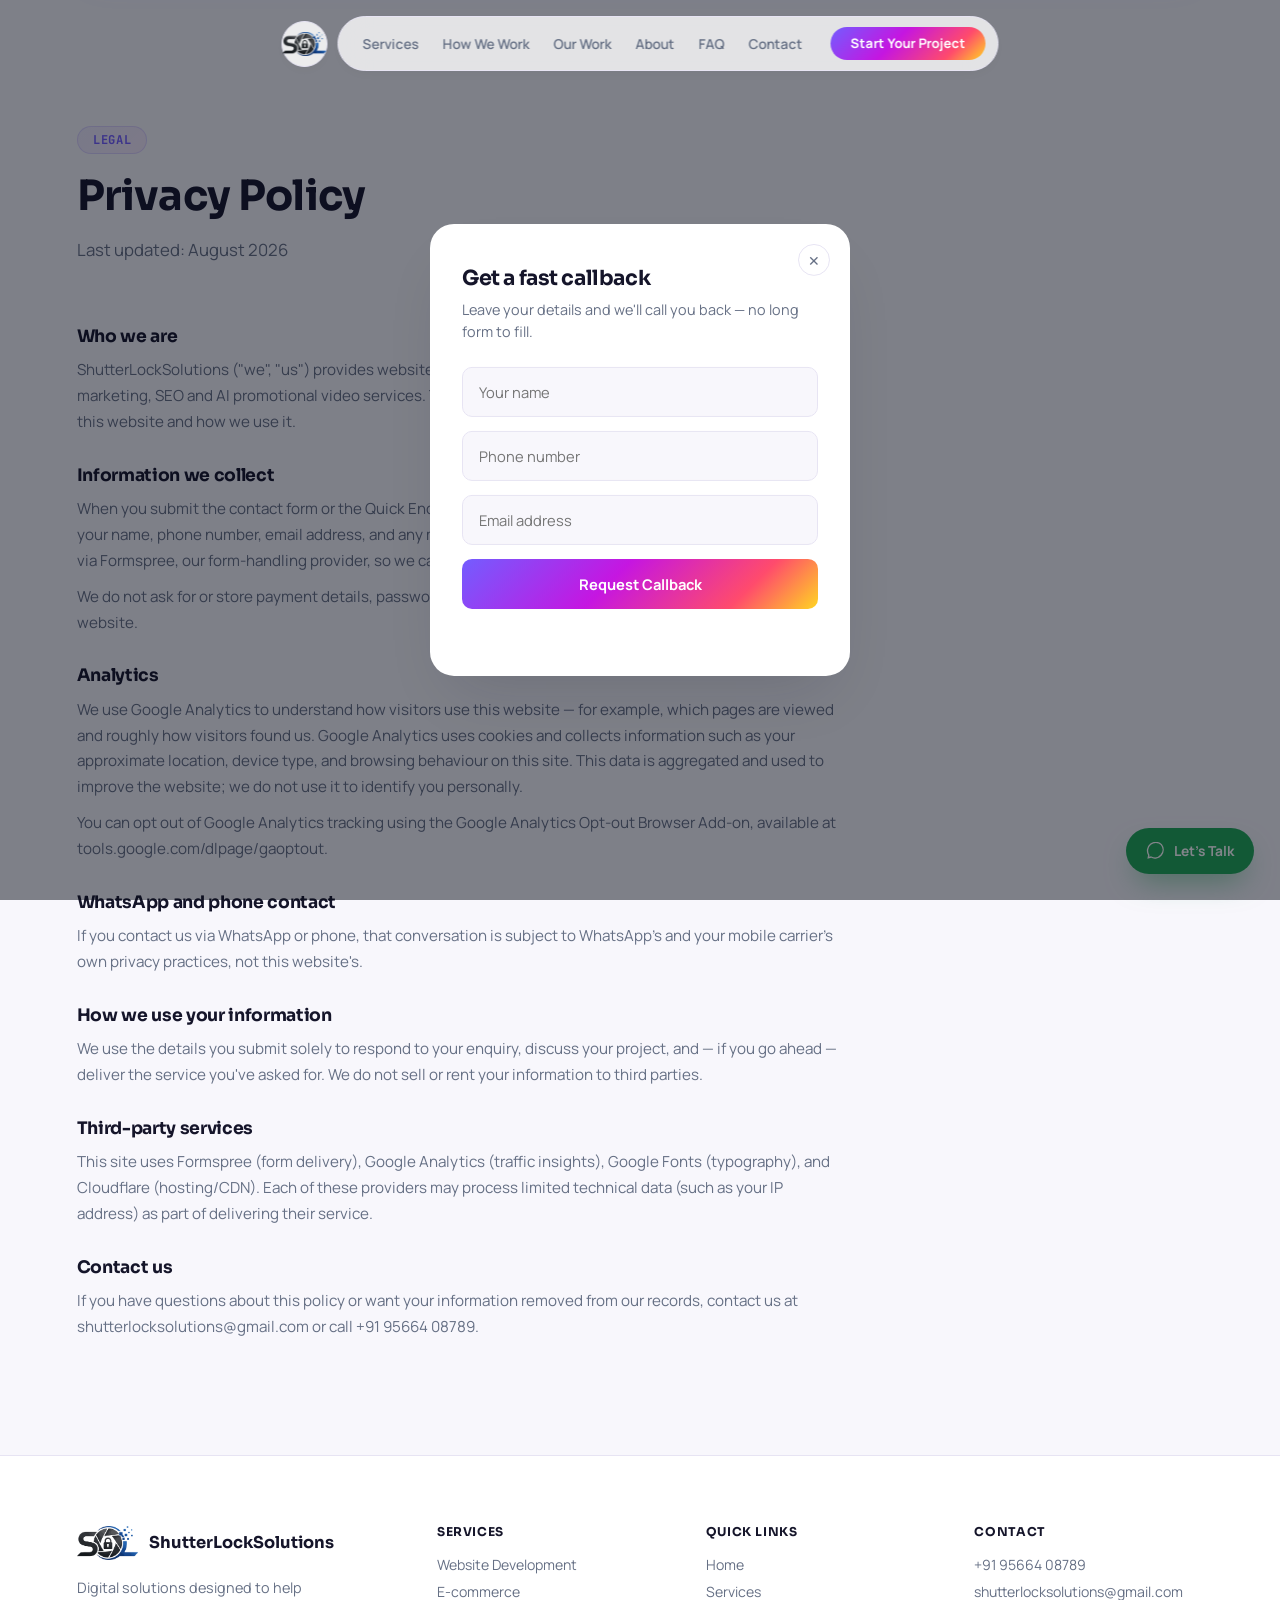
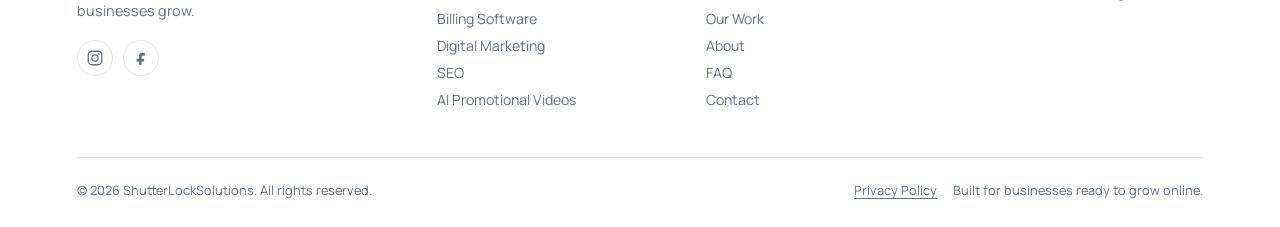
==== commit d6ed0450: "Performance: minify CSS/JS, remove dead code, fix missing image dimensions, non-blocking fonts" ====
--- a/privacy/index.html
+++ b/privacy/index.html
@@ -23,10 +23,12 @@
 <!-- Fonts -->
 <link rel="preconnect" href="https://fonts.googleapis.com">
 <link rel="preconnect" href="https://fonts.gstatic.com" crossorigin>
-<link href="https://fonts.googleapis.com/css2?family=Manrope:wght@400;500;600;700;800&family=Sora:wght@500;600;700;800&family=JetBrains+Mono:wght@400;500&display=swap" rel="stylesheet">
+<link rel="preload" as="style" href="https://fonts.googleapis.com/css2?family=Manrope:wght@400;500;600;700;800&family=Sora:wght@500;600;700;800&family=JetBrains+Mono:wght@400;500&display=swap"
+      onload="this.onload=null;this.rel='stylesheet';">
+<noscript><link rel="stylesheet" href="https://fonts.googleapis.com/css2?family=Manrope:wght@400;500;600;700;800&family=Sora:wght@500;600;700;800&family=JetBrains+Mono:wght@400;500&display=swap"></noscript>
 
 <!-- Styles -->
-<link rel="stylesheet" href="../css/style.css">
+<link rel="stylesheet" href="../css/style.min.css">
 </head>
 <body data-page="legal">
 
@@ -41,9 +43,9 @@
 <div id="legal-mount"></div>
 <div id="footer-mount"></div>
 
-<script src="../js/config/content.config.js"></script>
-<script src="../js/components/homeSections.js"></script>
-<script src="../js/pages/legal.js"></script>
-<script src="../js/main.js"></script>
+<script src="../js/config/content.config.min.js"></script>
+<script src="../js/components/homeSections.min.js"></script>
+<script src="../js/pages/legal.min.js"></script>
+<script src="../js/main.min.js"></script>
 </body>
 </html>
--- a/css/style.min.css
+++ b/css/style.min.css
@@ -0,0 +1 @@
+*,::after,::before{box-sizing:border-box}a,body,button,div,figure,footer,form,h1,h2,h3,h4,header,html,input,label,li,nav,p,section,select,span,textarea,ul{margin:0;padding:0;border:0;font-size:100%;vertical-align:baseline}html{-webkit-text-size-adjust:100%;-ms-text-size-adjust:100%}body{line-height:1}ul{list-style:none}button,input,select,textarea{font-family:inherit;font-size:inherit;color:inherit;-webkit-appearance:none;-moz-appearance:none;appearance:none;background:0 0}button{cursor:pointer}img,svg{max-width:100%;display:block}a{background-color:transparent;text-decoration:none;color:inherit}:root{--ink-0:#15152A;--ink-1:#1E1E38;--ink-2:#272746;--line-dark:rgba(255,255,255,0.09);--white:#FFFFFF;--paper:#F8F7FC;--paper-line:#E7E4F3;--text-dark:#15152A;--text-soft:#667085;--text-faint:#98A2B3;--blue:#735DFF;--blue-bright:#C516E1;--blue-dim:#5B3FE0;--gradient-main:linear-gradient(135deg, #735DFF 0%, #C516E1 42%, #FF4B6C 78%, #FFD522 100%);--gradient-soft:linear-gradient(135deg, rgba(115,93,255,0.08), rgba(197,22,225,0.06));--fs-display:clamp(2.4rem, 4.6vw, 3.9rem);--fs-h2:clamp(1.9rem, 3.3vw, 2.6rem);--fs-h3:1.35rem;--fs-h4:1.08rem;--fs-body-lg:1.05rem;--fs-body:0.95rem;--fs-sm:0.87rem;--fs-xs:0.76rem;--r-sm:10px;--r-md:16px;--r-lg:24px;--r-pill:100px;--radius:16px;--shadow-sm:0 4px 14px -6px rgba(21,21,42,0.07);--shadow-md:0 16px 34px -18px rgba(21,21,42,0.12);--shadow-lg:0 30px 60px -24px rgba(21,21,42,0.16);--shadow-accent:0 14px 30px -12px rgba(115,93,255,0.35);--section-y:clamp(72px, 9vw, 130px);--gutter:6vw;--container:1600px;--header-h:78px;--focus-ring:2px solid var(--blue)}html{-webkit-scroll-behavior:smooth;scroll-behavior:smooth}div[id],section[id]{scroll-margin-top:var(--header-h)}body{font-family:Manrope,-apple-system,BlinkMacSystemFont,'Segoe UI',Roboto,Helvetica,Arial,sans-serif;background:var(--paper);color:var(--text-dark);overflow-x:hidden;-webkit-font-smoothing:antialiased;-moz-osx-font-smoothing:grayscale;text-rendering:optimizeLegibility}.disp,h1,h2,h3,h4{font-family:Sora,-apple-system,BlinkMacSystemFont,sans-serif;letter-spacing:-.02em}.mono{font-family:'JetBrains Mono',Consolas,Menlo,monospace;letter-spacing:.06em;text-transform:uppercase}::selection{background:var(--blue);color:#fff}a:focus-visible,button:focus-visible,input:focus-visible,select:focus-visible,textarea:focus-visible{outline:var(--focus-ring);outline-offset:3px}a:focus,button:focus,input:focus,select:focus,textarea:focus{outline:var(--focus-ring);outline-offset:3px}@media (prefers-reduced-motion:reduce){*{animation-duration:NaNs!important;animation-iteration-count:1!important;transition-duration:NaNs!important;transition-delay:0s!important;scroll-behavior:auto!important}}.wrap{max-width:var(--container);margin:0 auto;padding-left:var(--gutter);padding-right:var(--gutter)}.contact,.cta-section,.faq,.hero,.journey,.problem,.process,.quiz,.services,.transform,.why,.work{padding-left:max(var(--gutter),calc((100% - var(--container))/ 2));padding-right:max(var(--gutter),calc((100% - var(--container))/ 2))}.contact,.faq,.journey,.problem,.process,.quiz,.services,.transform,.why,.work{padding-top:var(--section-y);padding-bottom:var(--section-y)}header{position:fixed;top:16px;left:50%;z-index:200;transform:translateX(-50%);display:-webkit-flex;display:flex;-webkit-align-items:center;align-items:center;gap:10px;max-width:94vw}.pill-logo{display:-webkit-flex;display:flex;align-items:center;justify-content:center;flex-shrink:0;width:46px;height:46px;border-radius:50%;background:rgba(255,255,255,.85);-webkit-backdrop-filter:blur(16px);backdrop-filter:blur(16px);border:1px solid var(--paper-line);box-shadow:var(--shadow-sm)}.pill-logo .logo-mark{height:24px}.pill-nav{display:-webkit-flex;display:flex;align-items:center;gap:28px;background:rgba(255,255,255,.78);-webkit-backdrop-filter:blur(16px);backdrop-filter:blur(16px);border:1px solid var(--paper-line);box-shadow:var(--shadow-sm);border-radius:100px;padding:10px 12px 10px 24px}.logo{display:-webkit-flex;display:flex;-webkit-align-items:center;align-items:center;gap:11px;font-family:Sora,sans-serif;font-weight:700;font-size:1.02rem;color:var(--text-dark)}.logo-mark{height:34px;width:auto;object-fit:contain;position:relative;flex-shrink:0}nav.desknav ul{display:-webkit-flex;display:flex;gap:24px}nav.desknav a{font-size:.85rem;font-weight:600;color:var(--text-soft);transition:color .25s;position:relative;padding-bottom:2px;white-space:nowrap}nav.desknav a:hover{color:var(--text-dark)}nav.desknav a::after{content:'';position:absolute;left:0;bottom:-4px;width:0;height:1.5px;background:var(--blue-bright);transition:width .3s cubic-bezier(.16,.8,.24,1)}nav.desknav a:hover::after{width:100%}.nav-right{display:-webkit-flex;display:flex;-webkit-align-items:center;align-items:center;gap:14px}.nav-cta{background:var(--gradient-main);color:#fff;padding:10px 20px;border-radius:100px;font-weight:700;font-size:.82rem;transition:filter .25s ease,transform .25s ease;white-space:nowrap}.nav-cta:hover{filter:brightness(1.08);transform:translateY(-2px)}.burger{display:none;flex-direction:column;gap:5px;background:0 0;border:none;padding:8px}.burger span{width:22px;height:2px;background:var(--text-dark);display:block}.mobile-menu{position:fixed;inset:0;background:var(--white);z-index:300;display:-webkit-flex;display:flex;flex-direction:column;padding:26px 6vw;transform:translateY(-100%);transition:transform .4s cubic-bezier(.2,.8,.2,1)}.mobile-menu.open{transform:translateY(0)}.mobile-menu .mtop{display:-webkit-flex;display:flex;justify-content:space-between;align-items:center;margin-bottom:60px}.mobile-menu ul{display:-webkit-flex;display:flex;flex-direction:column;gap:26px}.mobile-menu a{font-family:Sora,sans-serif;font-size:1.7rem;font-weight:600;color:var(--text-dark)}.mobile-menu .mcta{margin-top:auto;text-align:center}.close-x{background:0 0;border:none;color:var(--text-dark);font-size:1.6rem;padding:8px}.hero{position:relative;background:var(--paper);color:var(--text-dark);padding-top:calc(var(--header-h) + 48px);padding-bottom:var(--section-y);overflow:hidden;display:-webkit-grid;display:grid;grid-template-columns:1.02fr 0.98fr;gap:clamp(32px,5vw,72px);align-items:center;perspective:1200px}.hero::before{content:'';position:absolute;inset:0;background:radial-gradient(ellipse 60% 50% at 82% 18%,rgba(115,93,255,.14),transparent 60%),radial-gradient(ellipse 50% 40% at 8% 90%,rgba(197,22,225,.08),transparent 60%);pointer-events:none}.hero-grid-lines{position:absolute;inset:0;background-image:linear-gradient(rgba(21,21,42,.04) 1px,transparent 1px),linear-gradient(90deg,rgba(21,21,42,.04) 1px,transparent 1px);background-size:56px 56px;-webkit-mask-image:linear-gradient(to bottom,black,transparent 85%);mask-image:linear-gradient(to bottom,black,transparent 85%);pointer-events:none}.hero-copy{position:relative;z-index:2}.eyebrow{display:-webkit-inline-flex;display:inline-flex;align-items:center;gap:9px;font-size:var(--fs-xs);font-weight:700;color:var(--blue-bright);padding:8px 16px;border:1px solid rgba(197,22,225,.3);border-radius:var(--r-pill);background:rgba(115,93,255,.1);margin-bottom:26px}.eyebrow::before{content:'';width:6px;height:6px;border-radius:50%;background:var(--blue-bright);flex-shrink:0}.hero h1{font-size:var(--fs-display);font-weight:700;line-height:1.06;letter-spacing:-.025em;margin-bottom:24px}.hero h1 .accent{background:var(--gradient-main);-webkit-background-clip:text;background-clip:text;-webkit-text-fill-color:transparent;color:var(--blue-bright);display:-webkit-flex;display:flex;align-items:center;line-height:1.06;min-height:calc(var(--fs-display) * 1.06 * 2);text-wrap:balance;transition:opacity .26s ease,transform .26s ease}.hero h1 .accent.swap-out{opacity:0;transform:translateY(6px)}.hero p.lead{font-size:var(--fs-body-lg);color:var(--text-soft);max-width:500px;line-height:1.7;margin-bottom:34px}.hero-actions{display:-webkit-flex;display:flex;gap:14px;flex-wrap:wrap;margin-bottom:40px}.btn-primary{background:var(--gradient-main);color:#fff;padding:16px 30px;border-radius:var(--r-pill);font-weight:700;font-size:var(--fs-sm);display:-webkit-inline-flex;display:inline-flex;align-items:center;gap:9px;transition:transform .3s ease,box-shadow .3s ease,filter .3s ease;box-shadow:var(--shadow-accent);border:none}.btn-primary:hover{filter:brightness(1.08);transform:translateY(-3px)}.btn-primary:active{transform:translateY(-1px) scale(.98)}.btn-outline{padding:16px 26px;border-radius:var(--r-pill);font-weight:700;font-size:var(--fs-sm);border:1px solid var(--paper-line);color:var(--text-dark);background:var(--white);transition:border-color .3s,background .3s,transform .2s ease;display:inline-block}.btn-outline:hover{border-color:var(--blue);background:var(--gradient-soft)}.btn-outline:active{transform:scale(.98)}.hero-services-inline{display:-webkit-flex;display:flex;flex-wrap:wrap;gap:10px 20px;padding-top:26px;border-top:1px solid var(--paper-line)}.hero-services-inline span{font-size:var(--fs-xs);color:var(--text-soft);display:-webkit-flex;display:flex;align-items:center;gap:8px}.hero-services-inline span::before{content:'';width:4px;height:4px;border-radius:50%;background:var(--blue-bright);flex-shrink:0}.hero-visual{position:relative;z-index:2;height:auto;transform-style:preserve-3d;transition:transform .3s ease-out;will-change:transform}.hero-glow{position:absolute;top:6%;right:2%;width:70%;height:70%;background:radial-gradient(circle at 50% 50%,rgba(115,93,255,.16),transparent 68%);filter:blur(38px);pointer-events:none}.stack-card{position:absolute;border-radius:var(--r-lg);background:var(--ink-2);border:1px solid rgba(255,255,255,.12);box-shadow:var(--shadow-lg)}.card-site{width:78%;height:298px;top:2%;right:0;overflow:hidden;z-index:2;animation:card-fade-in .7s cubic-bezier(.16,.8,.24,1) both,float1 7s ease-in-out infinite}.browser-bar{display:-webkit-flex;display:flex;align-items:center;gap:12px;padding:12px 16px;border-bottom:1px solid rgba(255,255,255,.09);background:rgba(255,255,255,.03)}.browser-dots{display:-webkit-flex;display:flex;gap:6px;flex-shrink:0}.browser-dots span{width:9px;height:9px;border-radius:50%;background:rgba(255,255,255,.16)}.browser-url{flex:1;font-family:'JetBrains Mono',monospace;font-size:.62rem;color:rgba(255,255,255,.42);background:rgba(255,255,255,.05);border-radius:var(--r-pill);padding:5px 12px;white-space:nowrap;overflow:hidden;text-overflow:ellipsis;text-transform:none;letter-spacing:0}.site-body{padding:20px}.card-mobile .bl,.card-site .bl,.svc-visual .bl{display:block;height:10px;border-radius:5px;background:rgba(255,255,255,.09);margin-bottom:10px}.card-site .bl.w60,.svc-visual .bl.w60{width:60%}.card-site .bl.w80,.svc-visual .bl.w80{width:80%}.card-site .bl.w40,.svc-visual .bl.w40{width:40%}.card-site .bl.w20,.svc-visual .bl.w20{width:20%}.card-site .bl.w30,.svc-visual .bl.w30{width:30%}.card-site .hero-block,.svc-visual .hero-block{height:120px;border-radius:var(--r-sm);background:linear-gradient(135deg,rgba(115,93,255,.35),rgba(115,93,255,.06));margin-top:18px;border:1px solid rgba(197,22,225,.25);position:relative;overflow:hidden;display:-webkit-flex;display:flex;align-items:center;justify-content:center}.card-site .hero-block::before,.svc-visual .hero-block::before{content:'';width:80%;height:44px;background-image:url("data:image/svg+xml;charset=UTF-8,%3Csvg xmlns='http://www.w3.org/2000/svg' viewBox='0 0 200 60'%3E%3Cpolyline points='0,45 30,38 55,42 80,22 105,28 130,10 160,16 200,4' fill='none' stroke='%23C516E1' stroke-width='3' stroke-linecap='round' stroke-linejoin='round'/%3E%3Ccircle cx='200' cy='4' r='5' fill='%23C516E1'/%3E%3C/svg%3E");background-repeat:no-repeat;background-size:contain;background-position:center;opacity:.9}.hero-blob{position:absolute;width:210px;height:210px;border-radius:50%;background:conic-gradient(from 140deg,rgba(255,213,34,.22),rgba(255,75,108,.16),rgba(197,22,225,.2),rgba(115,93,255,.2));filter:blur(30px);opacity:.7;top:-6%;left:6%;z-index:1}.hero-ecosystem-img{position:relative;z-index:2;display:block;width:100%;height:auto;filter:drop-shadow(0 24px 40px rgba(21,21,42,.16));animation:card-fade-in .8s cubic-bezier(.16,.8,.24,1) both,hero-img-float 8s ease-in-out infinite}@keyframes hero-img-float{0%,100%{translate:0 0}50%{translate:0 -12px}}@media (max-width:980px){.hero-ecosystem-img{max-width:520px;margin:0 auto;animation:card-fade-in .6s ease both}}.sv-mock-products{display:-webkit-grid;display:grid;grid-template-columns:repeat(3,1fr);gap:10px;margin-bottom:14px}.sv-mock-product{background:rgba(255,255,255,.04);border:1px solid rgba(255,255,255,.08);border-radius:var(--r-sm);padding:9px;display:-webkit-flex;display:flex;flex-direction:column;gap:6px}.sv-mock-thumb{display:block;height:38px;border-radius:6px;background:linear-gradient(135deg,rgba(115,93,255,.35),rgba(197,22,225,.15))}.sv-mock-cartbar{display:-webkit-flex;display:flex;align-items:center;justify-content:space-between;padding-top:14px;border-top:1px solid rgba(255,255,255,.08)}.sv-mock-pill{width:74px;height:20px;border-radius:var(--r-pill);background:var(--gradient-main);display:block}.sv-mock-cta-row{display:-webkit-flex;display:flex;align-items:center;gap:12px;margin-top:16px}.sv-mock-invoice{display:-webkit-flex;display:flex;flex-direction:column;gap:12px;margin-bottom:16px}.sv-mock-invoice-row{display:-webkit-flex;display:flex;align-items:center;justify-content:space-between}.sv-mock-invoice-total{display:-webkit-flex;display:flex;align-items:center;justify-content:space-between;padding-top:14px;border-top:1px solid rgba(255,255,255,.08)}.sv-mock-social-grid{display:-webkit-grid;display:grid;grid-template-columns:repeat(2,1fr);gap:10px}.sv-mock-social-card{background:rgba(255,255,255,.04);border:1px solid rgba(255,255,255,.08);border-radius:var(--r-sm);padding:9px}.sv-mock-social-media{display:block;height:46px;border-radius:6px;margin-bottom:8px;background:linear-gradient(135deg,rgba(197,22,225,.32),rgba(255,213,34,.18))}.sv-mock-social-meta{display:-webkit-flex;display:flex;align-items:center;justify-content:space-between;gap:8px}.sv-mock-heart{width:12px;height:12px;border-radius:50%;background:var(--blue-bright);flex-shrink:0;opacity:.8}.sv-mock-searchbar{display:-webkit-flex;display:flex;align-items:center;gap:10px;background:rgba(255,255,255,.05);border:1px solid rgba(255,255,255,.1);border-radius:var(--r-pill);padding:10px 16px;margin-bottom:16px}.sv-mock-search-icon{width:14px;height:14px;border-radius:50%;border:2px solid rgba(255,255,255,.4);flex-shrink:0}.sv-mock-results{display:-webkit-flex;display:flex;flex-direction:column;gap:14px}.sv-mock-result{display:-webkit-flex;display:flex;align-items:flex-start;gap:12px}.sv-mock-result-text{flex:1;min-width:0}.sv-mock-rank{width:22px;height:22px;border-radius:7px;background:var(--gradient-main);color:#fff;flex-shrink:0;display:-webkit-flex;display:flex;align-items:center;justify-content:center;font-family:'JetBrains Mono',monospace;font-size:.68rem;font-weight:700}.sv-mock-videoframe{height:120px;border-radius:var(--r-sm);margin-bottom:16px;background:linear-gradient(135deg,rgba(115,93,255,.25),rgba(197,22,225,.12));border:1px solid rgba(255,255,255,.1);display:-webkit-flex;display:flex;align-items:center;justify-content:center}.sv-real-video{display:block;max-height:150px;width:auto;max-width:100%;margin:0 auto 14px;border-radius:var(--r-sm);border:1px solid rgba(255,255,255,.12);background:#000}.sv-mock-play{width:44px;height:44px;border-radius:50%;background:var(--gradient-main);display:-webkit-flex;display:flex;align-items:center;justify-content:center;box-shadow:var(--shadow-accent)}.sv-mock-waveform{display:-webkit-flex;display:flex;align-items:center;gap:4px;height:34px}.sv-mock-waveform i{flex:1;background:linear-gradient(to top,var(--blue),var(--blue-bright));border-radius:3px;opacity:.85}@keyframes float1{0%,100%{transform:translateY(0)}50%{transform:translateY(-10px)}}@keyframes float2{0%,100%{transform:translateY(0)}50%{transform:translateY(8px)}}@keyframes float3{0%,100%{transform:translateY(0)}50%{transform:translateY(-7px)}}.value-strip{background:var(--paper);border-top:1px solid var(--paper-line);padding:30px 0 70px;overflow:hidden}.value-strip .wrap{padding-left:6vw;padding-right:6vw}.value-strip .vs-inner{text-align:center;margin-bottom:34px}.value-strip h2{color:var(--text-dark);font-size:1.4rem;font-weight:600}.marquee-wrap{overflow:hidden;-webkit-mask-image:linear-gradient(to right,transparent,black 8%,black 92%,transparent);mask-image:linear-gradient(to right,transparent,black 8%,black 92%,transparent)}.marquee-track{display:-webkit-flex;display:flex;gap:16px;width:-webkit-max-content;width:max-content;animation:marquee-scroll 26s linear infinite}.marquee-track:hover{animation-play-state:paused}@keyframes marquee-scroll{from{transform:translateX(0)}to{transform:translateX(-50%)}}.marquee-card{display:-webkit-inline-flex;display:inline-flex;align-items:center;gap:10px;flex-shrink:0;padding:14px 26px 14px 18px;border-radius:100px;border:1px solid var(--paper-line);background:var(--white);color:var(--text-dark);font-size:.88rem;font-weight:600;white-space:nowrap;transition:border-color .3s ease,background .3s ease;box-shadow:var(--shadow-sm)}.marquee-card:hover{border-color:rgba(197,22,225,.4);background:var(--gradient-soft)}.marquee-card-num{font-family:'JetBrains Mono',monospace;font-size:.68rem;font-weight:600;color:var(--blue-bright);width:22px;height:22px;border-radius:50%;background:rgba(197,22,225,.12);display:-webkit-flex;display:flex;align-items:center;justify-content:center;flex-shrink:0}@media (prefers-reduced-motion:reduce){.marquee-track{animation:none;flex-wrap:wrap;width:auto}}.problem{background:var(--paper)}.p-head{max-width:720px;margin-bottom:clamp(40px,5vw,64px)}.p-head .tag{color:var(--blue);font-size:var(--fs-xs);font-weight:700;margin-bottom:18px;display:-webkit-inline-flex;display:inline-flex;align-items:center;padding:7px 15px;border-radius:var(--r-pill);background:var(--gradient-soft);border:1px solid rgba(115,93,255,.18)}.p-head h1,.p-head h2{font-size:var(--fs-h2);font-weight:700;line-height:1.16;color:var(--text-dark);letter-spacing:-.02em}.p-head p{color:var(--text-soft);margin-top:16px;font-size:var(--fs-body-lg);line-height:1.65}.faq .p-head,.quiz .p-head,.services .p-head,.transform .p-head,.work .p-head{text-align:center}.journey{position:relative;overflow:hidden;background:var(--paper)}.journey-inner{position:relative;z-index:2;max-width:var(--container);margin:0 auto;display:-webkit-grid;display:grid;grid-template-columns:0.85fr 1.15fr;gap:clamp(24px,4vw,64px);align-items:center}.journey-head p{font-size:var(--fs-body);color:var(--text-soft);max-width:420px;margin-top:14px;line-height:1.65}.journey-head .tag{color:var(--blue);font-size:var(--fs-xs);font-weight:700;margin-bottom:18px;display:-webkit-inline-flex;display:inline-flex;align-items:center;padding:7px 15px;border-radius:var(--r-pill);background:rgba(115,93,255,.08);border:1px solid rgba(115,93,255,.18);letter-spacing:.04em}.journey-head h2{font-size:var(--fs-h2);font-weight:700;line-height:1.16;color:var(--text-dark);letter-spacing:-.02em;display:block}.journey-accent{background:var(--gradient-main);-webkit-background-clip:text;background-clip:text;color:transparent}.journey-blob{position:absolute;border-radius:50%;filter:blur(60px);z-index:0;pointer-events:none}.journey-blob-1{width:420px;height:420px;background:radial-gradient(circle,rgba(115,93,255,.14),transparent 70%);top:-8%;right:-6%}.journey-blob-2{width:380px;height:380px;background:radial-gradient(circle,rgba(255,213,34,.12),transparent 70%);bottom:-10%;left:-8%}.journey-grid-texture{position:absolute;inset:0;z-index:0;opacity:.5;pointer-events:none;background-image:linear-gradient(rgba(21,21,42,.035) 1px,transparent 1px),linear-gradient(90deg,rgba(21,21,42,.035) 1px,transparent 1px);background-size:42px 42px;-webkit-mask-image:radial-gradient(ellipse 70% 60% at 65% 45%,black 40%,transparent 85%);mask-image:radial-gradient(ellipse 70% 60% at 65% 45%,black 40%,transparent 85%)}.journey-map{position:relative;width:100%;aspect-ratio:900/860}.journey-route{position:absolute;inset:0;width:100%;height:100%;overflow:visible}.journey-route-glow{fill:none;stroke:url(#journeyGrad);stroke-width:20;stroke-linecap:round;opacity:.16;filter:blur(8px)}.journey-route-line{fill:none;stroke:url(#journeyGrad);stroke-width:5;stroke-linecap:round;stroke-dasharray:2200;stroke-dashoffset:2200;opacity:.95;transition:stroke-dashoffset 1.6s cubic-bezier(.16,.8,.24,1)}.journey.in-view .journey-route-line{stroke-dashoffset:0}.journey-route-dot{fill:#fff;filter:drop-shadow(0 0 6px rgba(197,22,225,.9))}.journey-node{position:absolute;transform:translate(-50%,-50%);width:92px;height:92px}.journey-halo{position:absolute;inset:-16px;border-radius:50%;z-index:-1;border:1.5px dashed color-mix(in srgb,var(--node-glow) 45%,transparent);opacity:.55}.journey-circle{position:relative;width:92px;height:92px;border-radius:50%;background:#fff;box-shadow:0 0 0 1px color-mix(in srgb,var(--node-glow) 35%,transparent),0 8px 28px -6px color-mix(in srgb,var(--node-glow) 55%,transparent),0 0 34px -4px color-mix(in srgb,var(--node-glow) 45%,transparent);display:-webkit-flex;display:flex;align-items:center;justify-content:center;color:var(--node-glow,var(--blue));transition:transform .35s cubic-bezier(.16,.8,.24,1),box-shadow .35s ease}.journey-node:hover .journey-circle{transform:translateY(-4px) rotate(-3deg)}.journey-badge{position:absolute;top:-9px;left:50%;transform:translateX(-50%);min-width:30px;height:30px;padding:0 4px;border-radius:50%;background:var(--node-glow,var(--gradient-main));color:#fff;font-family:'JetBrains Mono',monospace;font-size:.72rem;font-weight:700;display:-webkit-flex;display:flex;align-items:center;justify-content:center;box-shadow:0 0 0 4px var(--paper),0 4px 10px -2px color-mix(in srgb,var(--node-glow) 60%,transparent)}.journey-copy{position:absolute;top:50%;left:calc(100% + 26px);transform:translateY(-50%);width:min(260px,17vw);text-align:left}.journey-copy h3{font-size:.95rem;font-weight:800;letter-spacing:.04em;margin-bottom:6px}.journey-copy p{font-size:.92rem;color:var(--text-soft);line-height:1.5;margin-bottom:10px}.journey-underline{display:block;width:70%;height:2px;border-radius:2px;opacity:.5;position:relative}.journey-underline-dot{position:absolute;right:-4px;top:50%;transform:translateY(-50%);width:8px;height:8px;border-radius:50%}.journey-node-01{transition-delay:.05s}.journey-node-02{transition-delay:.2s}.journey-node-03{transition-delay:.35s}.journey-node-04{transition-delay:.5s}@media (max-width:1180px){.journey-inner{grid-template-columns:1fr}.journey-head{max-width:640px}.journey-map{margin-top:12px}}@media (max-width:768px){.journey-map{aspect-ratio:auto;height:auto}.journey-route{display:none}.journey-map{position:relative;display:-webkit-flex;display:flex;flex-direction:column;gap:36px;padding-left:28px}.journey-map::before{content:'';position:absolute;top:6px;bottom:6px;left:0;width:3px;border-radius:2px;background:linear-gradient(180deg,#735dff,#c516e1,#ff4b6c,#ffd522)}.journey-node{position:relative;left:auto!important;right:auto!important;top:auto!important;transform:none!important;width:auto;height:auto;display:-webkit-flex;display:flex;flex-direction:row;align-items:center;gap:16px}.journey-halo{display:none}.journey-node::before{content:'';position:absolute;left:-34px;top:26px;width:11px;height:11px;border-radius:50%;background:var(--node-glow,var(--gradient-main));box-shadow:0 0 0 4px var(--paper)}.journey-circle{width:60px;height:60px}.journey-circle svg{width:22px;height:22px}.journey-badge{width:22px;height:22px;min-width:22px;font-size:.6rem}.journey-copy{position:static;transform:none;width:auto;flex:1;text-align:left!important}.journey-underline{display:none}}@media (max-width:420px){.journey-copy h3{font-size:.86rem}.journey-copy p{font-size:.86rem}}.services{background:#fff;border-top:1px solid var(--paper-line);border-bottom:1px solid var(--paper-line)}.services .p-head{margin-left:auto;margin-right:auto;text-align:center}.service-grid{display:-webkit-grid;display:grid;grid-template-columns:repeat(4,1fr);grid-auto-rows:minmax(140px,auto);align-items:stretch;gap:20px}.service-card:first-child{grid-column:span 2;grid-row:span 2}.service-card:nth-child(2){grid-column:span 2;grid-row:span 1}.service-card:nth-child(3){grid-column:span 1;grid-row:span 1}.service-card:nth-child(4){grid-column:span 1;grid-row:span 1}.service-card:nth-child(5){grid-column:span 2;grid-row:span 1}.service-card:nth-child(6){grid-column:span 2;grid-row:span 1}.service-card{position:relative;overflow:hidden;display:-webkit-flex;display:flex;flex-direction:column;padding:26px 26px 24px;background:#fff;border:1px solid var(--paper-line);border-radius:var(--r-lg);box-shadow:var(--shadow-sm);transition:transform .35s cubic-bezier(.16,.8,.24,1),box-shadow .35s cubic-bezier(.16,.8,.24,1),border-color .35s ease}.svc-visual{position:relative;background:var(--ink-2);border:1px solid rgba(255,255,255,.08);border-radius:var(--r-md);padding:16px;margin-bottom:18px;overflow:hidden}.service-card:first-child .svc-visual{flex:1;min-height:200px;padding:22px;margin-bottom:22px}.service-card:nth-child(2) .svc-visual,.service-card:nth-child(5) .svc-visual,.service-card:nth-child(6) .svc-visual{min-height:112px}.service-card:nth-child(3) .svc-visual,.service-card:nth-child(4) .svc-visual{min-height:0;padding:12px}.service-card:first-child h3{font-size:var(--fs-h3)}.service-card:nth-child(3) p,.service-card:nth-child(4) p{margin-bottom:14px}.service-card:nth-child(3) .svc-top,.service-card:nth-child(4) .svc-top{margin-bottom:14px}.service-card::after{content:'';position:absolute;top:0;right:0;width:120px;height:120px;background:radial-gradient(circle at 100% 0,rgba(115,93,255,.14),transparent 70%);opacity:0;transition:opacity .35s ease;pointer-events:none}.service-card:hover{transform:translateY(-6px);box-shadow:var(--shadow-md);border-color:rgba(115,93,255,.28)}.service-card:hover::after{opacity:1}.svc-top{display:-webkit-flex;display:flex;align-items:center;justify-content:space-between;margin-bottom:22px}.svc-badge{width:46px;height:46px;border-radius:14px;background:var(--gradient-main);color:#fff;display:-webkit-flex;display:flex;align-items:center;justify-content:center;flex-shrink:0;box-shadow:var(--shadow-accent);transition:transform .35s cubic-bezier(.16,.8,.24,1)}.service-card:hover .svc-badge{transform:scale(1.06) rotate(-4deg)}.svc-num{font-family:'JetBrains Mono',monospace;font-size:var(--fs-xs);color:var(--text-faint);font-weight:600}.service-card h3{font-size:var(--fs-h4);font-weight:700;color:var(--text-dark);margin-bottom:10px;letter-spacing:-.01em}.service-card p{font-size:var(--fs-body);color:var(--text-soft);line-height:1.6;margin-bottom:22px}.svc-link{margin-top:auto;display:-webkit-inline-flex;display:inline-flex;align-items:center;gap:8px;font-size:var(--fs-sm);font-weight:700;color:var(--blue);transition:gap .3s ease}.service-card:hover .svc-link{gap:12px}.svc-arrow{display:-webkit-flex;display:flex;align-items:center}.service-card.is-featured{background:linear-gradient(180deg,rgba(115,93,255,.05),#fff 55%);border-color:rgba(115,93,255,.22)}.service-card.is-featured::before{content:'';position:absolute;top:0;left:0;right:0;height:3px;background:var(--gradient-main)}@media (max-width:980px){.service-grid{grid-template-columns:repeat(2,1fr);grid-auto-rows:auto;gap:18px}.service-card:first-child{grid-column:span 2;grid-row:auto}.service-card:nth-child(2),.service-card:nth-child(5),.service-card:nth-child(6){grid-column:span 2;grid-row:auto}.service-card:nth-child(3),.service-card:nth-child(4){grid-column:span 1;grid-row:auto}.service-card:first-child .svc-visual{min-height:180px}}@media (max-width:640px){.service-grid{grid-template-columns:1fr}.service-card,.service-card:first-child,.service-card:nth-child(2),.service-card:nth-child(3),.service-card:nth-child(4),.service-card:nth-child(5),.service-card:nth-child(6){grid-column:span 1;grid-row:auto}.service-card{padding:24px 22px 22px}.service-card:first-child .svc-visual{min-height:160px}}.quiz{background:#fff;border-top:1px solid var(--paper-line);border-bottom:1px solid var(--paper-line)}.quiz .p-head{margin-left:auto;margin-right:auto;text-align:center;margin-bottom:44px}.quiz-card{max-width:620px;margin:0 auto;background:#fff;border:1px solid var(--paper-line);border-radius:var(--r-lg);padding:44px 38px;box-shadow:var(--shadow-md)}.quiz-progress{display:-webkit-flex;display:flex;gap:8px;justify-content:center;margin-bottom:24px}.quiz-progress .dot{width:8px;height:8px;border-radius:50%;background:var(--paper-line);transition:background .3s ease,transform .3s ease}.quiz-progress .dot.active{background:var(--blue);transform:scale(1.3)}.quiz-question{font-size:1.2rem;font-weight:700;color:var(--text-dark);text-align:center;margin-bottom:24px}.quiz-options{display:-webkit-flex;display:flex;flex-direction:column;gap:12px}.quiz-option{width:100%;text-align:left;padding:16px 20px;border-radius:12px;border:1px solid var(--paper-line);background:#fff;font-size:.95rem;font-weight:600;color:var(--text-dark);transition:border-color .25s ease,background .25s ease,transform .2s ease}.quiz-option:hover{border-color:var(--blue);background:rgba(115,93,255,.04)}.quiz-option:active{transform:scale(.98)}.quiz-result{text-align:center}.quiz-result h3{font-size:1.5rem;font-weight:700;color:var(--text-dark);margin-bottom:12px}.quiz-result p{font-size:.95rem;color:var(--text-soft);line-height:1.6;margin-bottom:28px}.quiz-result-actions{display:-webkit-flex;display:flex;gap:12px;justify-content:center;flex-wrap:wrap;margin-bottom:20px}.btn-outline-dark{padding:16px 26px;border-radius:100px;font-weight:700;font-size:.92rem;border:1px solid var(--paper-line);color:var(--text-dark);transition:border-color .3s,background .3s,transform .2s ease;display:inline-block}.btn-outline-dark:hover{border-color:var(--blue);background:rgba(115,93,255,.04)}.btn-outline-dark:active{transform:scale(.98)}.quiz-retake{font-size:.85rem;color:var(--text-faint);font-weight:600;text-decoration:underline;text-underline-offset:3px}.quiz-retake:hover{color:var(--blue)}@media (max-width:560px){.quiz-card{padding:28px 22px}.quiz-result-actions{flex-direction:column}.quiz-result-actions a{width:100%;text-align:center}}.why{background:var(--paper)}.why-grid{display:-webkit-grid;display:grid;grid-template-columns:repeat(4,1fr);gap:24px}.why-card{background:#fff;border:1px solid var(--paper-line);border-radius:var(--r-lg);padding:36px 30px;box-shadow:var(--shadow-sm);transition:transform .35s cubic-bezier(.16,.8,.24,1),box-shadow .35s cubic-bezier(.16,.8,.24,1),border-color .35s ease}.why-card:hover{transform:translateY(-6px);box-shadow:var(--shadow-md);border-color:rgba(115,93,255,.25)}.why-card .wn{font-family:'JetBrains Mono',monospace;font-size:var(--fs-xs);font-weight:700;color:#fff;width:40px;height:40px;border-radius:12px;background:var(--gradient-main);display:-webkit-flex;display:flex;align-items:center;justify-content:center;margin-bottom:22px;box-shadow:var(--shadow-accent)}.why-card h3{font-size:var(--fs-h4);font-weight:700;color:var(--text-dark);margin-bottom:10px}.why-card p{font-size:.9rem;color:var(--text-soft);line-height:1.55}.process{background:var(--paper);color:var(--text-dark)}.process .p-head{margin-left:auto;margin-right:auto;text-align:center}.process .p-head h2{color:var(--text-dark)}.process .p-head .tag{color:var(--blue-bright);background:rgba(197,22,225,.08);border-color:rgba(197,22,225,.22)}.process-track{position:relative;display:-webkit-grid;display:grid;grid-template-columns:repeat(4,1fr);gap:20px;list-style:none;counter-reset:none;padding-top:26px}.process-track::before{content:'';position:absolute;top:calc(26px + 22px);left:2%;right:2%;height:1.5px;background:linear-gradient(90deg,rgba(197,22,225,.06),rgba(197,22,225,.4) 15%,rgba(197,22,225,.4) 85%,rgba(197,22,225,.06))}.process-node{position:relative;background:var(--white);border:1px solid var(--paper-line);box-shadow:var(--shadow-sm);border-radius:var(--r-lg);padding:28px 24px 26px;transition:transform .35s cubic-bezier(.16,.8,.24,1),box-shadow .35s ease,border-color .35s ease}.process-node:hover{transform:translateY(-5px);box-shadow:var(--shadow-md);border-color:rgba(197,22,225,.28)}.process-node:nth-child(2n){margin-top:34px}.process-node::before{content:'';position:absolute;top:-26px;left:24px;width:9px;height:9px;border-radius:50%;background:var(--gradient-main);box-shadow:0 0 0 4px var(--paper)}.process-node:nth-child(2n)::before{top:-60px}.pn-head{display:-webkit-flex;display:flex;align-items:center;justify-content:space-between;margin-bottom:20px}.process-node .pdot{width:44px;height:44px;border-radius:13px;background:var(--gradient-main);border:none;display:-webkit-flex;display:flex;align-items:center;justify-content:center;color:#fff;box-shadow:var(--shadow-accent);flex-shrink:0;transition:transform .35s cubic-bezier(.16,.8,.24,1)}.process-node:hover .pdot{transform:scale(1.06) rotate(-4deg)}.pnum{font-family:'JetBrains Mono',monospace;font-size:1.6rem;font-weight:700;line-height:1;background:var(--gradient-main);-webkit-background-clip:text;background-clip:text;-webkit-text-fill-color:transparent;color:var(--blue-bright);opacity:.9}.process-node h3{font-size:var(--fs-h4);font-weight:700;margin-bottom:6px;letter-spacing:-.01em;color:var(--text-dark)}.pn-label{display:block;font-size:var(--fs-xs);font-weight:600;color:var(--blue-bright);margin-bottom:10px}.process-node p{font-size:var(--fs-sm);color:var(--text-soft);line-height:1.6}@media (max-width:980px){.process-track{grid-template-columns:repeat(2,1fr)}.process-track::before{top:26px;bottom:auto;left:4%;right:4%;height:auto;width:auto}.process-node:nth-child(2n){margin-top:34px}.process-node:nth-child(n+3){margin-top:54px}}@media (max-width:640px){.process-track{grid-template-columns:1fr;gap:26px;padding-top:0}.process-track::before{top:0;bottom:0;left:24px;right:auto;width:1.5px;height:auto;background:linear-gradient(180deg,rgba(197,22,225,.06),rgba(197,22,225,.4) 10%,rgba(197,22,225,.4) 90%,rgba(197,22,225,.06))}.process-node,.process-node:nth-child(2n),.process-node:nth-child(n+3){margin-top:0;margin-left:24px}.process-node::before,.process-node:nth-child(2n)::before{top:50%;left:-30px;transform:translateY(-50%)}}.work{background:#fff;border-bottom:1px solid var(--paper-line)}.work .p-head{margin:0 auto clamp(40px,5vw,64px);text-align:center}.case-study{display:-webkit-grid;display:grid;grid-template-columns:1.4fr 0.6fr;gap:clamp(32px,4.5vw,64px);align-items:center;text-align:left}.cs-visual{position:relative}.cs-visual::before{content:'';position:absolute;inset:22px -18px -22px 18px;border-radius:var(--r-lg);background:var(--gradient-soft);border:1px solid var(--paper-line);z-index:0}.cs-visual::after{content:'';position:absolute;top:10%;left:-8%;width:60%;height:60%;z-index:0;background:radial-gradient(circle,rgba(115,93,255,.16),transparent 70%);filter:blur(30px)}.cs-frame{position:relative;z-index:1;border-radius:var(--r-lg);overflow:hidden;background:var(--ink-1);border:1px solid rgba(255,255,255,.1);box-shadow:var(--shadow-lg);transition:transform .4s cubic-bezier(.16,.8,.24,1)}.case-study:hover .cs-frame{transform:translateY(-6px)}.cs-screen{padding:18px;background:var(--ink-0)}.cs-screenshot{display:block;width:100%;height:auto}.cs-shop-head{display:-webkit-flex;display:flex;align-items:center;justify-content:space-between;margin-bottom:16px}.cs-pillbar{width:74px;height:16px;border-radius:var(--r-pill);background:var(--gradient-main);opacity:.85}.cs-line{display:block;height:8px;border-radius:4px;background:rgba(255,255,255,.11)}.cs-line.w80{width:80%}.cs-line.w40{width:40%}.cs-line.w30{width:30%}.cs-products{display:-webkit-grid;display:grid;grid-template-columns:repeat(3,1fr);gap:12px}.cs-product{background:rgba(255,255,255,.04);border:1px solid rgba(255,255,255,.07);border-radius:var(--r-sm);padding:10px;display:-webkit-flex;display:flex;flex-direction:column;gap:7px}.cs-thumb{display:block;height:44px;border-radius:6px;background:linear-gradient(135deg,rgba(115,93,255,.3),rgba(197,22,225,.12))}.cs-cartbar{margin-top:16px;padding-top:14px;border-top:1px solid rgba(255,255,255,.08);display:-webkit-flex;display:flex;align-items:center;justify-content:space-between}.cs-cta{width:88px;height:22px;border-radius:var(--r-pill);background:var(--gradient-main)}.cs-info .cs-tag{color:var(--blue);font-size:var(--fs-xs);font-weight:700;margin-bottom:16px;display:-webkit-inline-flex;display:inline-flex;align-items:center;padding:7px 15px;border-radius:var(--r-pill);background:var(--gradient-soft);border:1px solid rgba(115,93,255,.18)}.cs-info h3{font-size:var(--fs-h2);font-weight:700;color:var(--text-dark);letter-spacing:-.02em;line-height:1.15}.cs-category{font-size:var(--fs-sm);font-weight:700;color:var(--blue);margin-top:8px}.cs-desc{font-size:var(--fs-body);color:var(--text-soft);line-height:1.7;margin-top:16px}.cs-caps{display:-webkit-flex;display:flex;flex-wrap:wrap;gap:8px;margin-top:22px;list-style:none}.cs-caps li{font-size:var(--fs-xs);font-weight:600;color:var(--text-dark);padding:7px 13px;border-radius:var(--r-pill);background:var(--paper);border:1px solid var(--paper-line)}.cs-meta{display:-webkit-grid;display:grid;grid-template-columns:repeat(3,1fr);gap:18px;margin-top:26px;padding-top:22px;border-top:1px solid var(--paper-line)}.cs-meta dt{font-size:var(--fs-xs);color:var(--text-faint);font-weight:600;text-transform:uppercase;letter-spacing:.05em;margin-bottom:5px}.cs-meta dd{font-size:var(--fs-sm);color:var(--text-dark);font-weight:700;margin:0}.cs-cta-btn{margin-top:28px}@media (max-width:980px){.case-study{grid-template-columns:1fr;gap:32px}.cs-visual::before{inset:14px -10px -14px 10px}.cs-meta{gap:14px}}@media (max-width:560px){.cs-products{grid-template-columns:repeat(2,1fr)}.cs-meta{grid-template-columns:1fr;text-align:left}.cs-cta-btn{width:100%;justify-content:center}}.work-empty{max-width:620px;margin:0 auto;padding:60px 40px;text-align:center;border:1px dashed var(--paper-line);border-radius:var(--r-lg);background:linear-gradient(160deg,#fff,var(--paper))}.work-empty .wmark{width:52px;height:52px;margin:0 auto 24px;border-radius:14px;background:rgba(115,93,255,.08);display:-webkit-flex;display:flex;align-items:center;justify-content:center}.work-empty h3{font-size:1.3rem;font-weight:700;color:var(--text-dark);margin-bottom:12px}.work-empty p{font-size:.95rem;color:var(--text-soft);line-height:1.6;max-width:440px;margin:0 auto 26px}.work-grid{display:-webkit-grid;display:grid;grid-template-columns:repeat(auto-fit,minmax(260px,1fr));gap:20px;text-align:left}.work-card{background:#fff;border:1px solid var(--paper-line);border-radius:var(--r-lg);padding:32px;box-shadow:var(--shadow-sm);display:block;transition:transform .3s cubic-bezier(.16,.8,.24,1),box-shadow .3s cubic-bezier(.16,.8,.24,1),border-color .3s ease}a.work-card:hover{transform:translateY(-6px);box-shadow:var(--shadow-md);border-color:rgba(115,93,255,.3)}.work-card h3{font-size:1.15rem;font-weight:700;color:var(--text-dark);margin-bottom:10px}.work-card p{font-size:.92rem;color:var(--text-soft);line-height:1.55}.work-card-link{display:inline-block;margin-top:16px;font-size:.85rem;font-weight:700;color:var(--blue)}.ai-video{background:#fff;padding:var(--section-y) 6vw;border-top:1px solid var(--paper-line);border-bottom:1px solid var(--paper-line);overflow:hidden}.av-grid{max-width:var(--container);margin:0 auto;display:-webkit-grid;display:grid;grid-template-columns:0.95fr 1.05fr;gap:clamp(32px,4.5vw,64px);align-items:center}.av-visual{position:relative}.av-frame{position:relative;z-index:2;background:var(--ink-2);border:1px solid rgba(255,255,255,.1);border-radius:var(--r-lg);padding:22px;box-shadow:var(--shadow-lg)}.av-real-video{display:block;max-height:360px;width:auto;max-width:100%;margin:0 auto;border-radius:var(--r-md);background:#000}@media (max-width:560px){.av-real-video{max-height:300px}}.av-reel{position:absolute;z-index:3;right:-8%;bottom:-12%;width:100px;height:176px;background:var(--ink-0);border:1px solid rgba(255,255,255,.16);border-radius:16px;padding:10px 8px;box-shadow:var(--shadow-lg);display:-webkit-flex;display:flex;flex-direction:column;animation:card-fade-in .7s cubic-bezier(.16,.8,.24,1) .2s both,float3 7s ease-in-out infinite}.av-reel .reel-fill{flex:1;border-radius:10px;background:linear-gradient(160deg,rgba(197,22,225,.45),rgba(115,93,255,.15));display:-webkit-flex;display:flex;align-items:center;justify-content:center}.av-reel .reel-play{width:26px;height:26px;border-radius:50%;background:rgba(255,255,255,.9);display:-webkit-flex;display:flex;align-items:center;justify-content:center}.av-reel .reel-bar{height:4px;border-radius:2px;background:rgba(255,255,255,.16);margin-top:8px}.av-chip{position:absolute;z-index:4;left:-6%;top:10%;display:-webkit-inline-flex;display:inline-flex;align-items:center;gap:8px;padding:9px 15px 9px 9px;border-radius:var(--r-pill);background:rgba(20,15,17,.7);border:1px solid rgba(255,255,255,.14);-webkit-backdrop-filter:blur(10px);backdrop-filter:blur(10px);box-shadow:var(--shadow-md);font-size:var(--fs-xs);font-weight:700;color:#fff;white-space:nowrap;animation:card-fade-in .7s cubic-bezier(.16,.8,.24,1) .35s both,float2 8s ease-in-out infinite}.av-chip .dot{width:8px;height:8px;border-radius:50%;background:#ffd522;flex-shrink:0}@media (max-width:560px){.av-chip,.av-reel{display:none}}.av-info .tag{color:var(--blue);font-size:var(--fs-xs);font-weight:700;margin-bottom:16px;display:-webkit-inline-flex;display:inline-flex;align-items:center;padding:7px 15px;border-radius:var(--r-pill);background:var(--gradient-soft);border:1px solid rgba(115,93,255,.18)}.av-info h2{font-size:var(--fs-h2);font-weight:700;line-height:1.15;color:var(--text-dark);letter-spacing:-.02em}.av-accent{background:var(--gradient-main);-webkit-background-clip:text;background-clip:text;-webkit-text-fill-color:transparent;color:var(--blue-bright)}.av-info p{color:var(--text-soft);font-size:var(--fs-body-lg);line-height:1.7;margin-top:16px;max-width:520px}.av-caps{margin-top:22px;margin-bottom:28px}@media (max-width:900px){.av-grid{grid-template-columns:1fr}}.transform{background:var(--paper)}.transform .p-head{text-align:center;margin-left:auto;margin-right:auto}.tf-row{display:-webkit-grid;display:grid;grid-template-columns:1fr auto 1fr;gap:20px;align-items:center}.tf-panel{border-radius:var(--radius);padding:40px 32px;min-height:260px}.tf-before{background:#fff;border:1px solid var(--paper-line)}.tf-before .lbl{color:var(--text-faint)}.tf-after{background:var(--gradient-soft);border:1.5px solid rgba(197,22,225,.35);color:var(--text-dark)}.tf-after .lbl{color:var(--blue-bright)}.tf-panel .lbl{font-size:.75rem;font-weight:700;margin-bottom:20px;display:block}.tf-panel h3{font-size:var(--fs-h3);font-weight:700;margin-bottom:16px;color:var(--text-dark)}.tf-panel ul{display:-webkit-flex;display:flex;flex-direction:column;gap:10px}.tf-before ul li{font-size:.9rem;color:var(--text-soft);padding-left:20px;position:relative}.tf-before ul li::before{content:'—';position:absolute;left:0;color:var(--text-faint)}.tf-after ul li{font-size:.9rem;color:var(--text-dark);padding-left:22px;position:relative}.tf-after ul li::before{content:'✓';position:absolute;left:0;color:var(--blue-bright);font-weight:700}.tf-arrow{width:44px;height:44px;border-radius:50%;background:var(--blue);display:-webkit-flex;display:flex;align-items:center;justify-content:center;flex-shrink:0}.faq{background:#fff;border-top:1px solid var(--paper-line)}.faq .p-head{margin-left:auto;margin-right:auto;text-align:center}.faq-list{max-width:800px;margin:0 auto;border-top:1px solid var(--paper-line)}.faq-item{border-bottom:1px solid var(--paper-line)}.faq-q{width:100%;background:0 0;border:none;text-align:left;padding:26px 6px;display:-webkit-flex;display:flex;align-items:center;justify-content:space-between;gap:20px;font-family:Sora,sans-serif;font-size:1.02rem;font-weight:600;color:var(--text-dark);transition:color .25s ease}.faq-q:hover{color:var(--blue)}.faq-q .plus{width:28px;height:28px;border-radius:50%;border:1px solid var(--paper-line);flex-shrink:0;display:-webkit-flex;display:flex;align-items:center;justify-content:center;position:relative;transition:border-color .3s ease,background .3s ease}.faq-q .plus::after,.faq-q .plus::before{content:'';position:absolute;background:var(--text-dark);transition:transform .35s ease,background .3s ease}.faq-q .plus::before{width:10px;height:1.5px}.faq-q .plus::after{width:1.5px;height:10px}.faq-item[data-open=true] .faq-q .plus{background:var(--blue);border-color:var(--blue)}.faq-item[data-open=true] .faq-q .plus::after,.faq-item[data-open=true] .faq-q .plus::before{background:#fff}.faq-item[data-open=true] .faq-q .plus::after{transform:rotate(90deg) scaleY(0)}.faq-item[data-open=true] .faq-q{color:var(--blue)}.faq-a-wrap{display:-webkit-grid;display:grid;grid-template-rows:0fr;transition:grid-template-rows .35s ease}.faq-item[data-open=true] .faq-a-wrap{grid-template-rows:1fr}.faq-a-inner{overflow:hidden}.faq-a{padding:0 6px 26px;padding-right:48px;font-size:.95rem;color:var(--text-soft);line-height:1.65}.cta-section{background:var(--paper);color:var(--text-dark);padding-top:var(--section-y);padding-bottom:var(--section-y);position:relative;overflow:hidden}.cta-section::before{content:'';position:absolute;inset:0;background:radial-gradient(ellipse 60% 60% at 50% 0,rgba(115,93,255,.12),transparent 65%)}.cta-section .inner{position:relative;z-index:2;max-width:820px;margin:0 auto;text-align:center;padding:clamp(40px,5vw,64px) clamp(24px,4vw,56px);background:var(--white);border:1px solid var(--paper-line);border-radius:var(--r-lg);box-shadow:var(--shadow-lg)}.cta-section .inner::before{content:'';position:absolute;top:0;left:12%;right:12%;height:2px;background:var(--gradient-main);border-radius:var(--r-pill)}.cta-section h2{font-size:var(--fs-h2);font-weight:700;margin-bottom:18px;letter-spacing:-.02em;line-height:1.15;color:var(--text-dark)}.cta-section p{color:var(--text-soft);font-size:var(--fs-body-lg);line-height:1.65;margin:0 auto 36px;max-width:560px}.cta-actions{display:-webkit-flex;display:flex;gap:14px;justify-content:center;flex-wrap:wrap}.contact{background:#fff;display:-webkit-grid;display:grid;grid-template-columns:0.92fr 1.08fr;gap:clamp(36px,4.5vw,64px);align-items:start}.contact>*{min-width:0}.contact-left{display:-webkit-flex;display:flex;flex-direction:column;min-width:0}.contact .p-head{margin-bottom:32px}.contact-details{display:-webkit-flex;display:flex;flex-direction:column}.cdrow{display:-webkit-flex;display:flex;gap:16px;padding:18px 0;border-bottom:1px solid var(--paper-line);align-items:center;min-width:0}.cdrow>div{min-width:0}.cdrow:first-of-type{padding-top:0}.cdrow .ic{width:44px;height:44px;border-radius:12px;background:rgba(115,93,255,.08);display:-webkit-flex;display:flex;align-items:center;justify-content:center;flex-shrink:0}.cdrow small{display:block;font-size:var(--fs-xs);color:var(--text-faint);font-weight:600;margin-bottom:3px;text-transform:uppercase;letter-spacing:.05em}.cdrow a{font-size:var(--fs-body-lg);font-weight:700;color:var(--text-dark);overflow-wrap:break-word;overflow-wrap:anywhere}.cdrow a:hover{color:var(--blue)}.contact-reassure{list-style:none;margin-top:28px;display:-webkit-flex;display:flex;flex-direction:column;gap:12px}.contact-reassure li{display:-webkit-flex;display:flex;align-items:flex-start;gap:10px;font-size:var(--fs-sm);color:var(--text-soft);line-height:1.55}.contact-reassure li svg{flex-shrink:0;margin-top:2px}form.enquiry{background:var(--paper);border:1px solid var(--paper-line);border-radius:var(--r-lg);padding:clamp(26px,3vw,38px);box-shadow:var(--shadow-sm);display:-webkit-flex;display:flex;flex-direction:column;gap:18px}.field-grid{display:-webkit-grid;display:grid;grid-template-columns:1fr 1fr;gap:16px}.field{grid-column:span 2;display:-webkit-flex;display:flex;flex-direction:column;gap:7px;min-width:0}.field-half{grid-column:span 1}.field label{font-size:var(--fs-xs);font-weight:700;color:var(--text-dark);letter-spacing:.01em}.field label .req{color:var(--blue)}form.enquiry input,form.enquiry select,form.enquiry textarea{width:100%;max-width:100%;padding:14px 16px;border:1px solid var(--paper-line);border-radius:var(--r-sm);background:#fff;font-family:Manrope,sans-serif;font-size:var(--fs-body);color:var(--text-dark);transition:border-color .25s,box-shadow .25s}form.enquiry textarea{resize:vertical}form.enquiry select{background-image:url("data:image/svg+xml;charset=UTF-8,%3Csvg xmlns='http://www.w3.org/2000/svg' viewBox='0 0 12 8'%3E%3Cpath fill='%237A6B66' d='M1 1l5 5 5-5'/%3E%3C/svg%3E");background-repeat:no-repeat;background-position:right 16px center;background-size:12px 8px;padding-right:40px}form.enquiry input:hover,form.enquiry select:hover,form.enquiry textarea:hover{border-color:rgba(115,93,255,.35)}form.enquiry input:focus,form.enquiry select:focus,form.enquiry textarea:focus{border-color:var(--blue);box-shadow:0 0 0 3px rgba(115,93,255,.14)}form.enquiry input:user-invalid,form.enquiry select:user-invalid,form.enquiry textarea:user-invalid{border-color:#dc2626}form.enquiry button{background:var(--gradient-main);color:#fff;border:none;padding:16px;border-radius:var(--r-sm);font-weight:700;font-size:var(--fs-sm);transition:filter .3s,transform .2s ease}form.enquiry button:hover{filter:brightness(1.08);transform:translateY(-2px)}form.enquiry button:active{transform:translateY(0) scale(.99)}form.enquiry button:disabled{opacity:.7;cursor:not-allowed;transform:none}.form-required-note{font-size:var(--fs-xs);color:var(--text-faint);margin-top:-4px}.form-submit-note{font-size:var(--fs-xs);color:var(--text-soft);text-align:center}.form-status{font-size:var(--fs-sm);line-height:1.5;min-height:1.2em}.form-status-success{color:#0f9d58;font-weight:600}.form-status-error{color:#dc2626;font-weight:600}@media (max-width:980px){.contact{grid-template-columns:1fr}}@media (max-width:560px){.field-grid{grid-template-columns:1fr}.field,.field-half{grid-column:span 1}}footer{background:var(--white);color:var(--text-soft);padding:70px 6vw 30px;border-top:1px solid var(--paper-line)}.foot-grid{display:-webkit-grid;display:grid;grid-template-columns:1.4fr 1fr 1fr 1fr;gap:40px;padding-bottom:50px;border-bottom:1px solid var(--paper-line)}.foot-brand .logo{margin-bottom:16px}.foot-brand p{font-size:.9rem;max-width:280px;line-height:1.6}.foot-social{display:-webkit-flex;display:flex;gap:10px;margin-top:18px}.foot-social a{width:36px;height:36px;border-radius:50%;border:1px solid var(--paper-line);color:var(--text-soft);display:-webkit-flex;display:flex;align-items:center;justify-content:center;transition:color .25s ease,border-color .25s ease,transform .25s ease}.foot-social a:hover{color:var(--blue);border-color:var(--blue);transform:translateY(-2px)}footer h3{color:var(--text-dark);font-size:var(--fs-xs);font-weight:700;margin-bottom:18px;text-transform:uppercase;letter-spacing:.05em}footer ul{display:-webkit-flex;display:flex;flex-direction:column;gap:11px}footer ul a{font-size:.88rem;transition:color .25s}footer ul a:hover{color:var(--blue)}.foot-bottom{display:-webkit-flex;display:flex;justify-content:space-between;align-items:center;padding-top:26px;flex-wrap:wrap;gap:12px;font-size:.8rem}.wa-float{position:fixed;bottom:26px;right:26px;z-index:150;display:-webkit-flex;display:flex;align-items:center;gap:10px;background:#1faa57;color:#fff;padding:14px 20px;border-radius:100px;box-shadow:0 14px 30px -10px rgba(31,170,87,.55);font-weight:700;font-size:.86rem;transition:transform .3s ease;animation:wa-in .5s cubic-bezier(.16,.8,.24,1) .4s both}.wa-float:hover{transform:translateY(-3px)}.wa-float:active{transform:scale(.96)}@keyframes wa-in{from{opacity:0;transform:translateY(14px) scale(.92)}to{opacity:1;transform:translateY(0) scale(1)}}.mobile-cta-bar{display:none}@media (max-width:768px){.mobile-cta-bar{display:-webkit-flex;display:flex;position:fixed;left:0;right:0;bottom:0;z-index:170;background:#fff;border-top:1px solid var(--paper-line);box-shadow:0 -8px 24px -12px rgba(0,0,0,.15);padding:10px 10px calc(10px + env(safe-area-inset-bottom,0px));gap:10px}.mcb-btn{flex:1;display:-webkit-flex;display:flex;align-items:center;justify-content:center;gap:8px;padding:13px 10px;border-radius:10px;font-weight:700;font-size:.88rem;transition:transform .2s ease,opacity .2s ease}.mcb-btn:active{transform:scale(.97);opacity:.9}.mcb-call{background:var(--paper);color:var(--text-dark);border:1px solid var(--paper-line)}.mcb-wa{background:#1faa57;color:#fff}.wa-float{display:none}body{padding-bottom:64px}}.qe-overlay{position:fixed;inset:0;background:rgba(6,11,22,.5);z-index:155;opacity:0;pointer-events:none;transition:opacity .3s ease}.qe-overlay.open{opacity:1;pointer-events:auto}.qe-panel{position:fixed;top:50%;left:50%;transform:translate(-50%,-50%) scale(.96);z-index:160;width:min(420px,92vw);max-height:calc(100vh - 48px);background:#fff;border-radius:var(--r-lg);box-shadow:var(--shadow-lg);padding:36px 32px;overflow-y:auto;opacity:0;pointer-events:none;transition:opacity .3s cubic-bezier(.16,.8,.24,1),transform .3s cubic-bezier(.16,.8,.24,1);display:-webkit-flex;display:flex;flex-direction:column}.qe-panel.open{opacity:1;transform:translate(-50%,-50%) scale(1);pointer-events:auto}.qe-panel h3{font-size:1.3rem;font-weight:700;color:var(--text-dark);margin:8px 0 10px;padding-right:30px}.qe-lead{font-size:.9rem;color:var(--text-soft);line-height:1.55;margin-bottom:24px}.qe-close{position:absolute;top:20px;right:20px;width:32px;height:32px;border-radius:50%;border:1px solid var(--paper-line);background:#fff;color:var(--text-soft);font-size:.9rem;display:-webkit-flex;display:flex;align-items:center;justify-content:center;transition:border-color .25s,color .25s}.qe-close:hover{border-color:var(--blue);color:var(--blue)}.qe-form{display:-webkit-flex;display:flex;flex-direction:column;gap:14px}.qe-form input{width:100%;padding:14px 16px;border:1px solid var(--paper-line);border-radius:10px;background:var(--paper);font-family:Manrope,sans-serif;font-size:.92rem;color:var(--text-dark);transition:border-color .25s}.qe-form input:focus{outline:0;border-color:var(--blue);background:#fff}.qe-form button{background:var(--gradient-main);color:#fff;border:none;padding:15px;border-radius:10px;font-weight:700;font-size:.92rem;transition:filter .3s}.qe-form button:hover{filter:brightness(1.08)}.qe-form button:disabled{opacity:.7;cursor:not-allowed}@media (max-width:560px){.qe-panel{padding:28px 22px;width:min(420px,90vw)}}.reveal{opacity:0;transform:translateY(18px);transition:opacity .6s cubic-bezier(.16,.8,.24,1),transform .6s cubic-bezier(.16,.8,.24,1)}.reveal.in{opacity:1;transform:translateY(0)}.process-track .reveal:first-child,.service-grid .reveal:first-child,.why-grid .reveal:first-child{transition-delay:0s}.process-track .reveal:nth-child(2),.service-grid .reveal:nth-child(2),.why-grid .reveal:nth-child(2){transition-delay:.06s}.process-track .reveal:nth-child(3),.service-grid .reveal:nth-child(3),.why-grid .reveal:nth-child(3){transition-delay:.12s}.process-track .reveal:nth-child(4),.service-grid .reveal:nth-child(4),.why-grid .reveal:nth-child(4){transition-delay:.18s}.service-grid .reveal:nth-child(5){transition-delay:.24s}.service-grid .reveal:nth-child(6){transition-delay:.3s}@media (max-width:980px){.nav-cta,nav.desknav{display:none}.burger{display:-webkit-flex;display:flex}.pill-nav{padding:6px}header{left:16px;right:16px;transform:none;max-width:none;justify-content:space-between}.hero{grid-template-columns:1fr;padding-top:calc(var(--header-h) + 28px);align-items:start}.hero p.lead{max-width:none}.hero-visual{height:auto;transform:none!important;display:-webkit-flex;display:flex;flex-direction:column;gap:16px}.hero-glow{display:none}.stack-card{position:relative;inset:auto;width:100%!important;animation:card-fade-in .6s ease both}.card-site{height:auto}.marquee-card{padding:11px 20px 11px 14px;font-size:.82rem}.why-grid{grid-template-columns:1fr 1fr}.tf-row{grid-template-columns:1fr}.tf-arrow{margin:0 auto;transform:rotate(90deg)}.contact{grid-template-columns:1fr}.foot-grid{grid-template-columns:1fr 1fr}}@media (max-width:560px){.contact,.cta-section,.faq,.hero,.problem,.process,.services,.transform,.value-strip,.why,.work{padding-left:6vw;padding-right:6vw}.why-grid{grid-template-columns:1fr}.foot-grid{grid-template-columns:1fr}.wa-float span.wa-text{display:none}.faq-a{padding-right:6px}}.legal-body{max-width:760px;display:-webkit-flex;display:flex;flex-direction:column;gap:32px}.legal-block h3{font-size:var(--fs-h4);font-weight:700;color:var(--text-dark);margin-bottom:12px}.legal-block p{font-size:var(--fs-body);color:var(--text-soft);line-height:1.7;margin-bottom:10px}.legal-block p:last-child{margin-bottom:0}.breadcrumbs{background:var(--paper);padding:calc(var(--header-h) + 10px) 6vw 14px}.breadcrumbs ol{display:-webkit-flex;display:flex;flex-wrap:wrap;align-items:center;gap:8px;list-style:none}.breadcrumbs li{font-size:.82rem;color:var(--text-faint);font-weight:600}.breadcrumbs li a{color:var(--text-soft);transition:color .25s ease}.breadcrumbs li a:hover{color:var(--blue)}.breadcrumbs li[aria-current=page]{color:var(--text-dark)}.service-hero{padding-top:36px}.service-hero .hero-visual{height:300px}.service-hero .card-site{position:relative;top:0;right:0;width:100%;height:100%;padding:22px}.service-hero .browser-dots{margin-bottom:16px}.service-solution{background:var(--paper);padding:0 6vw 120px}.benefits-panel{max-width:820px;margin:0 auto}.benefits-panel ul{display:-webkit-grid;display:grid;grid-template-columns:1fr 1fr;gap:14px 28px}@media (max-width:980px){.service-hero{padding-top:28px}.benefits-panel ul{grid-template-columns:1fr}}@media (max-width:560px){.breadcrumbs{padding-top:calc(var(--header-h) + 6px)}}@media (max-height:480px) and (orientation:landscape){.hero{padding-top:110px}}@media print{.mobile-menu,.wa-float,header{display:none!important}}
